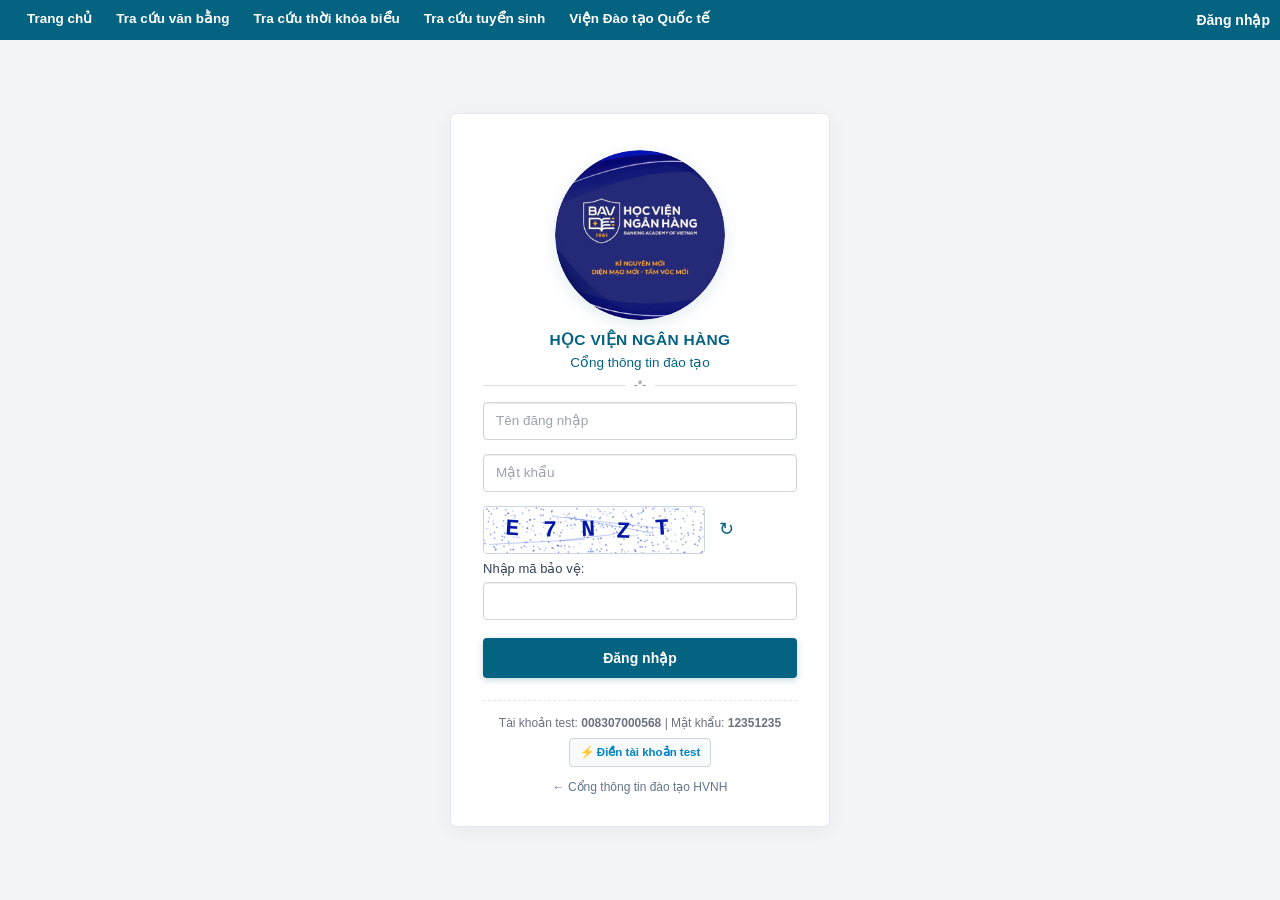
==== login.html @ bb85244b "fix(nav): match navbar in login and portal 100% with homepage and online.hvnh.edu.vn" ====
<!DOCTYPE html>
<html lang="vi">
<head>
    <meta charset="utf-8" />
    <meta name="viewport" content="width=device-width, initial-scale=1.0" />
    <title>Đăng nhập - Cổng thông tin đào tạo - Học viện Ngân hàng</title>
    <link rel="shortcut icon" href="assets/logo/logo.png" type="image/x-icon" />
    
    <!-- Bootstrap CSS -->
    <link rel="stylesheet" href="https://maxcdn.bootstrapcdn.com/bootstrap/3.4.1/css/bootstrap.min.css">
    <link rel="stylesheet" href="assets/css/style.css?v=2.8" />

    <!-- jQuery & Bootstrap JS -->
    <script src="https://ajax.googleapis.com/ajax/libs/jquery/3.6.0/jquery.min.js"></script>
    <script src="https://maxcdn.bootstrapcdn.com/bootstrap/3.4.1/js/bootstrap.min.js"></script>

    <style>
        * {
            box-sizing: border-box;
            margin: 0;
            padding: 0;
            font-family: "Helvetica Neue", Helvetica, Arial, sans-serif;
        }

        body {
            background-color: #f2f4f7;
            min-height: 100vh;
            margin: 0;
            padding: 0;
            display: flex;
            flex-direction: column;
            font-family: "Helvetica Neue", Helvetica, Arial, sans-serif;
        }

        .login-page-body {
            flex: 1;
            display: flex;
            align-items: center;
            justify-content: center;
            padding: 30px 15px;
        }

        input, button, select, textarea {
            font-family: "Helvetica Neue", Helvetica, Arial, sans-serif;
        }

        .login-card {
            background: #ffffff;
            width: 100%;
            max-width: 380px;
            padding: 36px 32px 30px;
            border-radius: 6px;
            border: 1px solid #e2e8f0;
            box-shadow: 0 4px 20px rgba(0, 0, 0, 0.05);
            text-align: center;
            position: relative;
            overflow: hidden;
            animation: cardEntrance 0.45s cubic-bezier(0.16, 1, 0.3, 1);
            transition: transform 0.35s cubic-bezier(0.4, 0, 0.2, 1), opacity 0.35s cubic-bezier(0.4, 0, 0.2, 1);
        }

        .login-card.card-exit {
            transform: translateY(-12px) scale(0.97);
            opacity: 0;
        }

        .login-card.shake {
            animation: cardShake 0.45s cubic-bezier(0.36, 0.07, 0.19, 0.97) both;
        }

        /* Top Progress Bar (NProgress / PSC UI loader) */
        .card-loader {
            position: absolute;
            top: 0;
            left: 0;
            width: 100%;
            height: 3px;
            background: #e5e7eb;
            overflow: hidden;
            opacity: 0;
            transition: opacity 0.2s ease;
        }

        .card-loader.active {
            opacity: 1;
        }

        .card-loader-bar {
            position: absolute;
            top: 0;
            left: 0;
            height: 100%;
            width: 0%;
            background: linear-gradient(90deg, #056382, #077da5, #056382);
            box-shadow: 0 0 10px rgba(5, 99, 130, 0.8);
            transition: width 0.35s cubic-bezier(0.4, 0, 0.2, 1);
        }

        .card-loader.indeterminate .card-loader-bar {
            width: 45%;
            animation: barIndeterminate 1.15s cubic-bezier(0.65, 0.815, 0.735, 0.395) infinite;
        }

        @keyframes barIndeterminate {
            0% { left: -45%; width: 35%; }
            50% { left: 25%; width: 60%; }
            100% { left: 100%; width: 45%; }
        }

        @keyframes cardEntrance {
            from {
                opacity: 0;
                transform: translateY(18px) scale(0.98);
            }
            to {
                opacity: 1;
                transform: translateY(0) scale(1);
            }
        }

        @keyframes cardShake {
            0%, 100% { transform: translateX(0); }
            15%, 45%, 75% { transform: translateX(-8px); }
            30%, 60%, 90% { transform: translateX(8px); }
        }

        .logo-box {
            display: flex;
            justify-content: center;
            margin-bottom: 6px;
            transition: transform 0.3s ease;
        }

        .logo-box:hover {
            transform: scale(1.02);
        }

        /* Large circular logo replicating online.hvnh.edu.vn/Login (170px) */
        .login-logo-img {
            width: 170px;
            height: 170px;
            object-fit: cover;
            border-radius: 50%;
            display: block;
            margin: 0 auto;
            box-shadow: 0 4px 16px rgba(5, 99, 130, 0.12);
        }

        .school-title {
            margin-top: 9px;
            font-size: 15.5px;
            font-weight: bold;
            color: #056382;
            letter-spacing: 0.3px;
        }

        .portal-subtitle {
            margin-top: 2px;
            font-size: 13.5px;
            color: #056382;
            margin-bottom: 12px;
        }

        .login-divider {
            position: relative;
            margin: 0 0 16px 0;
            border-top: 1px solid #dcdfe4;
        }

        .login-divider::after {
            content: "-*-";
            position: absolute;
            top: -9px;
            left: 50%;
            transform: translateX(-50%);
            background: #ffffff;
            padding: 0 8px;
            color: #888888;
            font-size: 12px;
        }

        .form-group {
            margin-bottom: 14px;
            text-align: left;
        }

        .form-control {
            width: 100%;
            height: 38px;
            padding: 8px 12px;
            font-size: 13.5px;
            color: #1f2937;
            background-color: #ffffff;
            border: 1px solid #d1d5db;
            border-radius: 4px;
            transition: border-color 0.2s ease, box-shadow 0.2s ease, background-color 0.2s ease;
            outline: none;
        }

        .form-control::placeholder {
            color: #9ca3af;
            font-size: 13.5px;
        }

        .form-control:focus {
            border-color: #056382;
            box-shadow: 0 0 0 3px rgba(5, 99, 130, 0.15);
        }

        .form-control.input-error {
            border-color: #ef4444;
            box-shadow: 0 0 0 3px rgba(239, 68, 68, 0.15);
            background-color: #fffbfb;
        }

        /* Captcha Box replicating HVNH Login */
        .captcha-wrapper {
            margin-bottom: 14px;
            text-align: left;
        }

        .captcha-canvas-box {
            display: flex;
            align-items: center;
            gap: 10px;
            margin-bottom: 6px;
        }

        #captchaCanvas {
            border: 1px solid #cbd5e1;
            border-radius: 4px;
            background: #ffffff;
            cursor: pointer;
            box-shadow: inset 0 1px 2px rgba(0,0,0,0.05);
            transition: opacity 0.2s ease;
        }

        #captchaCanvas:hover {
            opacity: 0.92;
        }

        .captcha-refresh-btn {
            background: none;
            border: none;
            color: #056382;
            font-size: 18px;
            cursor: pointer;
            padding: 4px;
            display: flex;
            align-items: center;
            justify-content: center;
            transition: transform 0.25s ease, color 0.2s ease;
        }

        .captcha-refresh-btn:hover {
            transform: rotate(180deg);
            color: #03485f;
        }

        .captcha-label {
            font-size: 13px;
            color: #334155;
            margin-bottom: 4px;
            text-align: left;
        }

        /* Submit Button with HVNH Teal Blue */
        .btn-login {
            width: 100%;
            height: 40px;
            background-color: #056382;
            color: #ffffff;
            border: none;
            border-radius: 4px;
            font-size: 14px;
            font-weight: bold;
            cursor: pointer;
            position: relative;
            overflow: hidden;
            display: inline-flex;
            align-items: center;
            justify-content: center;
            gap: 8px;
            margin-top: 4px;
            transition: background-color 0.25s ease, transform 0.12s ease, box-shadow 0.25s ease;
            box-shadow: 0 2px 6px rgba(5, 99, 130, 0.25);
            user-select: none;
        }

        .btn-login:hover:not(:disabled) {
            background-color: #03485f;
            box-shadow: 0 4px 12px rgba(5, 99, 130, 0.35);
        }

        .btn-login:active:not(:disabled) {
            background-color: #022e3d;
            transform: scale(0.985);
        }

        .btn-login:disabled {
            cursor: not-allowed;
            opacity: 0.85;
        }

        /* Button Loading State */
        .btn-login.is-loading {
            background: linear-gradient(90deg, #056382, #077da5, #056382);
            background-size: 200% 100%;
            animation: btnShimmer 1.5s infinite;
            cursor: wait;
            pointer-events: none;
            box-shadow: 0 4px 14px rgba(5, 99, 130, 0.35);
        }

        @keyframes btnShimmer {
            0% { background-position: 100% 0; }
            100% { background-position: -100% 0; }
        }

        /* Button Success State */
        .btn-login.is-success {
            background-color: #16a34a !important;
            box-shadow: 0 4px 14px rgba(22, 163, 74, 0.4) !important;
            pointer-events: none;
            transform: scale(1.01);
        }

        /* Button Error State */
        .btn-login.is-error {
            background-color: #dc2626 !important;
            box-shadow: 0 4px 14px rgba(220, 38, 38, 0.35) !important;
            animation: btnWiggle 0.4s ease-in-out;
        }

        @keyframes btnWiggle {
            0%, 100% { transform: translateX(0); }
            20%, 60% { transform: translateX(-5px); }
            40%, 80% { transform: translateX(5px); }
        }

        /* Circular Spinner Icon */
        .btn-spinner {
            width: 16px;
            height: 16px;
            border: 2px solid rgba(255, 255, 255, 0.35);
            border-radius: 50%;
            border-top-color: #ffffff;
            animation: btnRotate 0.65s linear infinite;
            display: inline-block;
            flex-shrink: 0;
        }

        @keyframes btnRotate {
            to { transform: rotate(360deg); }
        }

        /* Checkmark Icon */
        .btn-checkmark {
            width: 17px;
            height: 17px;
            stroke: #ffffff;
            stroke-width: 3;
            stroke-linecap: round;
            stroke-linejoin: round;
            fill: none;
            display: inline-block;
            flex-shrink: 0;
        }

        .btn-checkmark path {
            stroke-dasharray: 24;
            stroke-dashoffset: 24;
            animation: checkmarkDraw 0.35s ease-out forwards;
        }

        @keyframes checkmarkDraw {
            to { stroke-dashoffset: 0; }
        }

        /* Ripple Effect */
        .ripple-circle {
            position: absolute;
            border-radius: 50%;
            background-color: rgba(255, 255, 255, 0.45);
            transform: scale(0);
            animation: rippleAnim 0.55s linear;
            pointer-events: none;
        }

        @keyframes rippleAnim {
            to {
                transform: scale(4);
                opacity: 0;
            }
        }

        .alert-box {
            margin-bottom: 14px;
            padding: 9px 12px;
            border-radius: 4px;
            font-size: 13px;
            text-align: left;
            display: none;
            animation: alertSlideDown 0.3s cubic-bezier(0.16, 1, 0.3, 1);
        }

        @keyframes alertSlideDown {
            from {
                opacity: 0;
                transform: translateY(-8px);
            }
            to {
                opacity: 1;
                transform: translateY(0);
            }
        }

        .alert-error {
            background-color: #fef2f2;
            color: #b91c1c;
            border: 1px solid #fecaca;
        }

        .alert-success {
            background-color: #f0fdf4;
            color: #15803d;
            border: 1px solid #bbf7d0;
        }

        .test-helper {
            margin-top: 22px;
            padding-top: 14px;
            border-top: 1px dashed #e5e7eb;
            font-size: 12px;
            color: #6b7280;
        }

        .test-btn {
            background: #f8fafc;
            border: 1px solid #cbd5e1;
            padding: 5px 10px;
            border-radius: 4px;
            color: #0284c7;
            font-weight: 600;
            font-size: 11.5px;
            cursor: pointer;
            margin-top: 6px;
            display: inline-block;
            transition: all 0.2s ease;
        }

        .test-btn:hover {
            background: #f0f9ff;
            border-color: #0284c7;
            transform: translateY(-1px);
        }

        .back-home {
            display: inline-block;
            margin-top: 12px;
            color: #64748b;
            font-size: 12px;
            text-decoration: none;
            transition: color 0.15s ease;
        }

        .back-home:hover {
            color: #056382;
            text-decoration: underline;
        }
    </style>
</head>
<body>
    <!-- Top Header & Navbar matching homepage 100% -->
    <header id="header">
        <nav class="navbar navbar-default stylecolor" style="margin-bottom: 0;">
            <div class="navbar-header">
                <button type="button" class="navbar-toggle" data-toggle="collapse" data-target="#menu">
                    <span class="sr-only">Toggle navigation</span>
                    <span class="icon-bar"></span>
                    <span class="icon-bar"></span>
                    <span class="icon-bar"></span>
                </button>
            </div>

            <div class="navbar-collapse collapse" id="menu" style="color: black !important">
                <ul class="nav navbar-nav">
                    <li><a href="index.html#/">Trang chủ</a></li>
                    <li><a href="javascript:void(0)">Tra cứu văn bằng</a></li>
                    <li><a href="javascript:void(0)">Tra cứu thời khóa biểu</a></li>
                    <li><a href="javascript:void(0)">Tra cứu tuyển sinh</a></li>
                    <li><a href="index.html#/home/vien-quoc-te">Viện Đào tạo Quốc tế</a></li>
                </ul>

                <ul class="nav navbar-nav navbar-right">
                    <li class="dropdown stylecolor" style="padding: 10px 10px 0px 0px">
                        <span><a href="login.html" style="color: #ffa500; font-weight: bold; text-decoration: none;">Đăng nhập</a></span>
                        <ul class="dropdown-menu stylecolor">
                            <div class="divider"></div>
                        </ul>
                    </li>
                </ul>
            </div>
        </nav>
    </header>

    <div class="login-page-body">
        <div class="login-card" id="loginCard">
            <!-- Top Animated Running Progress Bar -->
            <div class="card-loader" id="cardLoader">
                <div class="card-loader-bar" id="cardLoaderBar"></div>
            </div>

        <!-- Logo Học viện Ngân hàng (170px như web trường online.hvnh.edu.vn) -->
        <div class="logo-box">
            <img src="assets/logo/logo.png" alt="Học viện Ngân hàng" class="login-logo-img">
        </div>

        <div class="school-title">HỌC VIỆN NGÂN HÀNG</div>
        <div class="portal-subtitle">Cổng thông tin đào tạo</div>
        <div class="login-divider"></div>

        <div id="loginAlert" class="alert-box"></div>

        <form id="frmLogin" onsubmit="handleLoginSubmit(event)">
            <div class="form-group">
                <input type="text" class="form-control" id="txtUsername" placeholder="Tên đăng nhập" required autocomplete="username">
            </div>
            
            <div class="form-group">
                <input type="password" class="form-control" id="txtPassword" placeholder="Mật khẩu" required autocomplete="current-password">
            </div>

            <!-- Mã bảo vệ Captcha chuẩn web trường -->
            <div class="captcha-wrapper">
                <div class="captcha-canvas-box">
                    <canvas id="captchaCanvas" width="220" height="46" onclick="generateCaptcha()" title="Nhấp để đổi mã bảo vệ"></canvas>
                    <button type="button" class="captcha-refresh-btn" onclick="generateCaptcha()" title="Đổi mã bảo vệ">↻</button>
                </div>
                <div class="captcha-label">Nhập mã bảo vệ:</div>
                <input type="text" class="form-control" id="txtCaptcha" placeholder="" autocomplete="off" required>
            </div>

            <button type="submit" class="btn-login" id="btnLogin">
                <span class="btn-text" id="btnText">Đăng nhập</span>
            </button>
        </form>

        <div class="test-helper">
            <div>Tài khoản test: <strong>008307000568</strong> | Mật khẩu: <strong>12351235</strong></div>
            <button type="button" class="test-btn" onclick="fillTestAccount()">
                ⚡ Điền tài khoản test
            </button>
            <br>
            <a href="index.html#/" class="back-home">← Cổng thông tin đào tạo HVNH</a>
        </div>
    </div>
    </div>

    <!-- Application Data -->
    <script src="assets/js/data.js"></script>
    <script>
        let isLoggingIn = false;

        // Ripple Effect on Button Click
        const btnLogin = document.getElementById("btnLogin");
        btnLogin.addEventListener("click", function (e) {
            if (isLoggingIn) return;
            const rect = btnLogin.getBoundingClientRect();
            const ripple = document.createElement("span");
            ripple.className = "ripple-circle";
            const size = Math.max(rect.width, rect.height);
            ripple.style.width = ripple.style.height = size + "px";
            ripple.style.left = (e.clientX - rect.left - size / 2) + "px";
            ripple.style.top = (e.clientY - rect.top - size / 2) + "px";
            btnLogin.appendChild(ripple);
            setTimeout(() => ripple.remove(), 550);
        });

        let currentCaptcha = "";

        function generateCaptcha() {
            const canvas = document.getElementById("captchaCanvas");
            if (!canvas) return;
            const ctx = canvas.getContext("2d");
            const chars = "ABCDEFGHJKLMNPQRSTUVWXYZ23456789";
            currentCaptcha = "";
            for (let i = 0; i < 5; i++) {
                currentCaptcha += chars.charAt(Math.floor(Math.random() * chars.length));
            }

            // White background
            ctx.clearRect(0, 0, canvas.width, canvas.height);
            ctx.fillStyle = "#ffffff";
            ctx.fillRect(0, 0, canvas.width, canvas.height);

            // Blue noisy dots replicating HVNH captcha
            for (let i = 0; i < 350; i++) {
                ctx.fillStyle = Math.random() > 0.4 ? "rgba(0, 20, 180, 0.4)" : "rgba(0, 80, 240, 0.25)";
                ctx.fillRect(Math.random() * canvas.width, Math.random() * canvas.height, 1.5, 1.5);
            }

            // Blue letters
            ctx.font = "bold 23px 'Courier New', monospace, sans-serif";
            ctx.fillStyle = "#0018a8";
            ctx.textBaseline = "middle";
            for (let i = 0; i < currentCaptcha.length; i++) {
                const char = currentCaptcha[i];
                const x = 20 + i * 38 + (Math.random() * 4 - 2);
                const y = canvas.height / 2 + (Math.random() * 4 - 2);
                ctx.save();
                ctx.translate(x, y);
                ctx.rotate((Math.random() - 0.5) * 0.18);
                ctx.fillText(char, 0, 0);
                ctx.restore();
            }

            // Noise lines
            for (let i = 0; i < 4; i++) {
                ctx.strokeStyle = "rgba(0, 50, 200, 0.25)";
                ctx.beginPath();
                ctx.moveTo(Math.random() * canvas.width, Math.random() * canvas.height);
                ctx.lineTo(Math.random() * canvas.width, Math.random() * canvas.height);
                ctx.stroke();
            }
        }

        // Initialize captcha on load
        if (document.readyState === "loading") {
            window.addEventListener("DOMContentLoaded", generateCaptcha);
        } else {
            generateCaptcha();
        }

        function fillTestAccount() {
            if (isLoggingIn) return;
            document.getElementById("txtUsername").value = "008307000568";
            document.getElementById("txtPassword").value = "12351235";
            const captchaInput = document.getElementById("txtCaptcha");
            if (captchaInput) captchaInput.value = currentCaptcha;
            document.getElementById("txtUsername").classList.remove("input-error");
            document.getElementById("txtPassword").classList.remove("input-error");
            if (captchaInput) captchaInput.classList.remove("input-error");
            showAlert("", "");
        }

        function showAlert(msg, type) {
            const alertBox = document.getElementById("loginAlert");
            if (!msg) {
                alertBox.style.display = "none";
                alertBox.innerHTML = "";
                return;
            }
            alertBox.className = "alert-box " + (type === "success" ? "alert-success" : "alert-error");
            alertBox.innerHTML = msg;
            alertBox.style.display = "block";
        }

        function handleLoginSubmit(e) {
            e.preventDefault();
            if (isLoggingIn) return;

            const uInput = document.getElementById("txtUsername");
            const pInput = document.getElementById("txtPassword");
            const cInput = document.getElementById("txtCaptcha");
            const u = uInput.value.trim();
            const p = pInput.value.trim();
            const c = cInput ? cInput.value.trim() : "";
            const btn = document.getElementById("btnLogin");
            const card = document.getElementById("loginCard");
            const loader = document.getElementById("cardLoader");
            const loaderBar = document.getElementById("cardLoaderBar");

            uInput.classList.remove("input-error");
            pInput.classList.remove("input-error");
            if (cInput) cInput.classList.remove("input-error");
            card.classList.remove("shake");
            showAlert("", "");

            if (!u || !p) {
                card.classList.add("shake");
                if (!u) uInput.classList.add("input-error");
                if (!p) pInput.classList.add("input-error");
                showAlert("Vui lòng nhập đầy đủ tên đăng nhập và mật khẩu!", "error");
                setTimeout(() => card.classList.remove("shake"), 500);
                return;
            }

            if (cInput && c.toUpperCase() !== currentCaptcha.toUpperCase()) {
                card.classList.add("shake");
                cInput.classList.add("input-error");
                showAlert("Mã bảo vệ không chính xác!", "error");
                setTimeout(() => card.classList.remove("shake"), 500);
                generateCaptcha();
                return;
            }

            // 1. Start loading animation
            isLoggingIn = true;
            btn.disabled = true;
            btn.classList.add("is-loading");
            btn.innerHTML = `
                <span class="btn-spinner"></span>
                <span>Đang đăng nhập...</span>
            `;

            // Trigger card top loading progress bar
            loader.classList.add("active", "indeterminate");

            // 2. Realistic authentic server authentication delay (700ms)
            setTimeout(() => {
                const student = HVNH_DATA && HVNH_DATA.students ? HVNH_DATA.students[u] : null;

                if (!student || student.password !== p) {
                    // Fail state: Shake card, flash red button, show error
                    isLoggingIn = false;
                    loader.classList.remove("indeterminate", "active");
                    loaderBar.style.width = "0%";

                    btn.classList.remove("is-loading");
                    btn.classList.add("is-error");
                    btn.innerHTML = `
                        <svg width="16" height="16" viewBox="0 0 24 24" fill="none" stroke="#fff" stroke-width="2.5" stroke-linecap="round" stroke-linejoin="round"><circle cx="12" cy="12" r="10"></circle><line x1="15" y1="9" x2="9" y2="15"></line><line x1="9" y1="9" x2="15" y2="15"></line></svg>
                        <span>Sai thông tin!</span>
                    `;

                    pInput.classList.add("input-error");
                    card.classList.add("shake");
                    showAlert("Tên đăng nhập hoặc mật khẩu không chính xác!", "error");

                    // Reset button after 900ms
                    setTimeout(() => {
                        btn.classList.remove("is-error");
                        btn.disabled = false;
                        btn.innerHTML = `<span>Đăng nhập</span>`;
                        card.classList.remove("shake");
                        pInput.focus();
                    }, 900);
                    return;
                }

                // 3. Success state: Progress bar completes, button turns green with checkmark
                loader.classList.remove("indeterminate");
                loaderBar.style.width = "100%";

                btn.classList.remove("is-loading");
                btn.classList.add("is-success");
                btn.innerHTML = `
                    <svg class="btn-checkmark" viewBox="0 0 24 24"><path d="M5 13l4 4L19 7"></path></svg>
                    <span>Đăng nhập thành công!</span>
                `;

                // Save session with try/catch
                try {
                    localStorage.setItem("hvnh_user", JSON.stringify(student));
                } catch (err) {
                    console.warn("localStorage restricted:", err);
                }

                // 4. Smooth card exit transition before redirecting
                setTimeout(() => {
                    card.classList.add("card-exit");
                    setTimeout(() => {
                        window.location.href = "index.html?user=" + encodeURIComponent(u) + "#/portal";
                    }, 350);
                }, 500);
            }, 700);
        }
    </script>
</body>
</html>
---- assets/css/style.css ----
/* ========================================================
   Banking Academy of Vietnam (Học viện Ngân hàng) Stylesheet
   Replicating https://online.hvnh.edu.vn/
   ======================================================== */

:root {
    --hvnh-blue: #056382;
    --hvnh-blue-light: #077da5;
    --hvnh-blue-dark: #03485f;
    --hvnh-accent: #ffa500;
    --hvnh-gold: #fece7a;
    --hvnh-gray-border: #dadada;
    --hvnh-gray-light: #f5f5f5;
    --hvnh-text: #333333;
}

* {
    box-sizing: border-box;
    font-family: "Helvetica Neue", Helvetica, Arial, sans-serif;
}

body {
    background-color: #ffffff;
    color: var(--hvnh-text);
    margin: 0;
    padding: 0;
    font-family: "Helvetica Neue", Helvetica, Arial, sans-serif;
    font-size: 14px;
    line-height: 1.42857143;
    overflow-x: hidden;
}

input, button, select, textarea {
    font-family: "Helvetica Neue", Helvetica, Arial, sans-serif;
}

a {
    color: #337ab7;
    text-decoration: none;
    transition: color 0.15s ease-in-out;
}

a:hover, a:focus {
    color: #23527c;
    text-decoration: underline;
}

/* Container wrapper matching online.hvnh.edu.vn */
.page-wrapper {
    background: #fff;
    min-height: 100vh;
    margin: 0px 1px;
}

/* Header & Banner */
#header {
    width: 100%;
}

#header img {
    width: 100%;
    max-height: 400px;
    display: block;
}

/* Navbar replicating online.hvnh.edu.vn */
.stylecolor {
    background-color: #056382 !important;
}

.navbar {
    border-radius: 0px !important;
    border: 0px !important;
    color: #FFF;
    margin-bottom: 0px !important;
    margin-top: 0px !important;
    min-height: 40px !important;
    background-color: #056382 !important;
}

.navbar-nav li a {
    color: #555;
    margin-bottom: 0px;
    margin-top: 0px;
    font-weight: bold;
}

#header nav {
    background-color: #056382 !important;
}

#header nav a {
    color: #fff !important;
}

#header nav a:hover {
    color: #e4e1e1;
}

#header .navbar {
    min-height: 40px !important;
}

#header .navbar-nav > li > a {
    padding-top: 9px !important;
    padding-bottom: 5px !important;
    padding-left: 12px !important;
    padding-right: 12px !important;
    color: #fff !important;
    font-weight: bold;
    font-size: 13.5px;
    background-color: transparent !important;
    white-space: nowrap !important;
}

#menu ul li a:hover {
    color: #ffa500 !important;
    background-color: transparent !important;
    text-decoration: none !important;
}

#menu ul li a:focus {
    color: #fff !important;
    background-color: transparent !important;
}

.dropdown.stylecolor span a {
    color: #fff !important;
    font-weight: bold;
    text-decoration: none;
    white-space: nowrap !important;
}

.dropdown.stylecolor span a:hover {
    color: #ffa500 !important;
}

.navbar-toggle {
    margin-top: 3px;
    margin-bottom: 3px;
    border-color: rgba(255, 255, 255, 0.5) !important;
}

.navbar-toggle .icon-bar {
    background-color: #fff !important;
}

/* User Account Dropdown on Navbar (Matching online.hvnh.edu.vn) */
.user-nav-item {
    position: relative;
    padding: 0 !important;
}

.user-nav-link {
    color: #ffffff !important;
    font-weight: bold !important;
    font-size: 13.5px !important;
    text-decoration: none !important;
    display: inline-block !important;
    padding: 9px 12px 5px 12px !important;
    cursor: pointer !important;
    background-color: transparent !important;
    line-height: 20px;
    transition: color 0.15s ease;
    white-space: nowrap !important;
}

/* When clicked, focused, active, or dropdown is open: text turns orange */
.user-nav-link:hover,
.user-nav-link:focus,
.user-nav-link:active,
.user-nav-link.active,
.user-nav-link.is-open,
.user-nav-item.open > .user-nav-link,
.user-nav-item.open > .user-nav-link .user-display-name {
    color: #ffa500 !important;
    background-color: transparent !important;
    text-decoration: none !important;
}

/* Authentic dark teal dropdown menu matching user's photo */
.user-nav-dropdown {
    background-color: #056382 !important;
    border-radius: 0px !important;
    border: 1px solid #03485f !important;
    border-top: none !important;
    right: 0 !important;
    left: auto !important;
    min-width: 175px !important;
    padding: 4px 0 !important;
    margin-top: 0px !important;
    box-shadow: 0 4px 12px rgba(0, 0, 0, 0.25) !important;
    z-index: 1050 !important;
}

.user-nav-dropdown > li {
    list-style: none !important;
    margin: 0 !important;
    padding: 0 !important;
}

.user-nav-dropdown > li > a {
    color: #ffffff !important;
    font-weight: bold !important;
    font-size: 13.5px !important;
    padding: 8px 18px !important;
    display: block !important;
    text-decoration: none !important;
    background-color: transparent !important;
    text-align: left !important;
    line-height: 1.4 !important;
    transition: background-color 0.15s ease, color 0.15s ease;
}

.user-nav-dropdown > li > a:hover,
.user-nav-dropdown > li > a:focus {
    background-color: #044b62 !important;
    color: #ffffff !important;
    text-decoration: none !important;
}

.user-nav-dropdown .divider,
.user-nav-dropdown .user-nav-divider {
    height: 1px !important;
    margin: 4px 0 !important;
    overflow: hidden !important;
    background-color: rgba(255, 255, 255, 0.25) !important;
    border-bottom: 1px solid #03485f !important;
}

/* Body Layout & Sidebar Menu */
#body {
    margin-top: 1px;
}

#leftMenu {
    margin-top: 0px;
    margin-bottom: 20px;
    border: 1px solid #dadada;
    border-bottom: 0;
}

#leftMenu .accordion-group {
    margin-bottom: 0;
    border: 0;
    border-radius: 0;
    border-bottom: 1px solid #dadada;
}

#leftMenu .accordion-heading {
    padding: 5px 10px;
    background: #fff;
}

#leftMenu .accordion-heading.menuhome {
    background-color: #056382 !important;
    padding: 10px 10px !important;
    border: none;
}

#leftMenu .accordion-heading.menuhome a {
    color: #fff !important;
    font-weight: bold;
    text-decoration: none;
    font-size: 14px;
}

#leftMenu .accordion-heading a {
    text-decoration: none;
    color: #333;
    font-size: 13px;
    font-weight: normal;
    display: block;
}

#leftMenu .accordion-heading a:hover {
    color: #056382;
}

#leftMenu .accordion-heading a i.glyphicon-chevron-right {
    color: #056382;
    font-size: 10px;
    margin-right: 4px;
}

#leftMenu .accordion-inner {
    padding: 3px 0 5px 0;
    background: #fff;
}

#leftMenu .accordion-inner ul {
    padding-left: 20px;
    margin-bottom: 0;
}

#leftMenu .accordion-inner ul li {
    list-style: none;
    border-left: 1px dotted #555;
    padding: 2px 0 2px 8px;
}

#leftMenu .accordion-inner ul li a {
    color: #333;
    font-size: 12.5px;
    text-decoration: none;
}

#leftMenu .accordion-inner ul li a:hover {
    color: #056382;
    text-decoration: underline;
}

/* Main Content Box & News List */
.divmain {
    border: 1px solid #dfdfdf;
    border-top: 0;
    background: #ffffff;
    margin-bottom: 20px;
    min-height: 520px;
}

.bgtitle {
    border-radius: 0;
    background-color: #056382;
    color: #ffffff;
    font-weight: bold;
    padding: 8px 12px;
    margin-bottom: 0;
    font-size: 14px;
    text-transform: none;
    letter-spacing: normal;
}

#newsListContainer {
    background: #ffffff;
    border: 1px solid #e7e7e7;
    border-top: none;
    padding: 2px 4px;
    margin-bottom: 5px;
}

.news-item-row {
    display: flex;
    justify-content: space-between;
    align-items: baseline;
    padding: 7px 8px;
    border-bottom: 1px dotted #dcdcdc;
}

.news-item-row:last-child {
    border-bottom: none;
}

.news-item-link {
    color: #005580 !important;
    text-decoration: none !important;
    font-size: 13.5px;
    line-height: 1.5;
    flex: 1;
    padding-right: 15px;
}

.news-item-link:hover {
    color: #003350 !important;
    text-decoration: underline !important;
}

.news-item-date {
    color: #888;
    font-size: 12px;
    font-style: italic;
    white-space: nowrap;
}

/* Left Menu Styling Matching online.hvnh.edu.vn */
#leftMenu {
    border: none;
    margin-bottom: 20px;
}

#leftMenu .accordion-group {
    border: none;
    margin-bottom: 0;
    border-radius: 0;
}

#leftMenu .menuhome {
    background-color: #056382 !important;
    padding: 8px 10px !important;
    border-radius: 0 !important;
    color: #fff;
    font-weight: bold;
    font-size: 14px;
}

#leftMenu .accordion-heading:not(.menuhome) {
    background-color: #ffffff;
    border: 1px solid #e7e7e7;
    border-top: none;
    padding: 6px 10px !important;
    transition: background-color 0.15s ease;
}

#leftMenu .accordion-heading:not(.menuhome):hover {
    background-color: #f7f9fa;
}

#leftMenu .accordion-toggle {
    display: block;
    color: #333 !important;
    font-size: 13px;
    text-decoration: none !important;
}

#leftMenu .accordion-toggle:hover {
    color: #056382 !important;
    text-decoration: none !important;
}

#leftMenu .accordion-toggle .glyphicon-chevron-right {
    color: #056382 !important;
    font-size: 10px;
    margin-right: 6px;
}

/* Logged-in User Nav Item */
.user-nav-item > a {
    color: #fff !important;
    font-weight: bold !important;
    font-size: 14px !important;
    padding-top: 9px !important;
    padding-bottom: 5px !important;
    background-color: transparent !important;
}

.user-nav-dropdown {
    background-color: #056382 !important;
    border-radius: 0 !important;
    border: none !important;
    min-width: 170px !important;
    margin-top: 1px !important;
    box-shadow: 0 4px 12px rgba(0,0,0,0.15);
}

.user-nav-dropdown > li > a {
    color: #ffffff !important;
    padding: 8px 16px !important;
    font-size: 13px !important;
    font-weight: 500 !important;
}

.user-nav-dropdown > li > a:hover {
    background-color: #034b63 !important;
    color: #ffa500 !important;
}

.user-nav-divider {
    background-color: rgba(255, 255, 255, 0.2) !important;
    margin: 4px 0 !important;
}

/* Footer replicating online.hvnh.edu.vn */
.footer {
    background: #056382;
    color: white;
    margin-top: 20px;
    border: none;
}

.cus-ttcedu-footer {
    font-size: 13px;
    padding: 1px;
    line-height: 1.4;
    color: #fff;
}

/* Degree Lookup (Tra cứu văn bằng) */
.vanbang-container {
    padding: 15px;
}

.vanbang-form label {
    font-weight: 600;
    color: #444;
    margin-bottom: 4px;
}

.vanbang-form input.form-control {
    border-radius: 3px;
    border: 1px solid #ccc;
    box-shadow: none;
    height: 34px;
}

.vanbang-form input.form-control:focus {
    border-color: var(--hvnh-blue);
    box-shadow: 0 0 5px rgba(5, 99, 130, 0.3);
}

.vanbang-result-table {
    width: 100%;
    margin-top: 20px;
    border-collapse: collapse;
}

.vanbang-result-table th {
    background-color: #609810 !important;
    color: #ffffff !important;
    padding: 8px !important;
    font-size: 13px;
    text-align: center;
    border: 1px solid #4a750c;
}

.vanbang-result-table td {
    padding: 8px !important;
    font-size: 13px;
    border: 1px solid #ddd;
    vertical-align: middle;
}

.vanbang-result-table tr:hover {
    background-color: #f1f8e9;
}

/* Degree Certificate Card / Preview */
.degree-card {
    border: 8px double #c59b27;
    padding: 30px;
    background: #fffef9;
    border-radius: 4px;
    position: relative;
    box-shadow: 0 4px 15px rgba(0,0,0,0.1);
}

.degree-card::after {
    content: "";
    position: absolute;
    top: 50%;
    left: 50%;
    transform: translate(-50%, -50%);
    width: 220px;
    height: 220px;
    background: url('../logo/logo.png') center/contain no-repeat;
    opacity: 0.06;
    pointer-events: none;
}

.degree-header {
    text-align: center;
    margin-bottom: 25px;
}

.degree-header h3 {
    margin: 0 0 5px 0;
    font-size: 16px;
    font-weight: bold;
    color: #8b0000;
    text-transform: uppercase;
}

.degree-header h2 {
    margin: 5px 0 0 0;
    font-size: 22px;
    font-weight: 700;
    color: #056382;
    text-transform: uppercase;
}

.degree-body {
    font-size: 14.5px;
    line-height: 1.8;
}

.degree-field {
    margin-bottom: 8px;
    display: flex;
}

.degree-label {
    width: 180px;
    font-weight: 600;
    color: #555;
}

.degree-value {
    flex: 1;
    font-weight: bold;
    color: #111;
}

/* Timetable Lookup (Tra cứu thời khóa biểu) */
.tkb-btn-bar {
    padding: 10px 15px;
    background: #f8f9fa;
    border-bottom: 1px solid #e9ecef;
    display: flex;
    gap: 8px;
    flex-wrap: wrap;
}

.hlbtn {
    background-color: #3EECAC !important;
    background-image: linear-gradient(19deg, #3EECAC 0%, #EE74E1 100%) !important;
    color: white !important;
    border: none !important;
}

.tkb-filter-bar {
    padding: 15px;
    background: #ffffff;
    display: flex;
    flex-wrap: wrap;
    gap: 15px;
    align-items: center;
    border-bottom: 1px solid #eeeeee;
}

.tkb-filter-group {
    display: flex;
    align-items: center;
    gap: 6px;
    font-size: 13.5px;
    font-weight: 500;
}

.tkb-filter-group select {
    padding: 4px 8px;
    border: 1px solid #ccc;
    border-radius: 3px;
    font-size: 13px;
    height: 32px;
}

/* Main Timetable Table */
.maindivtb {
    width: 100%;
    border-collapse: collapse;
    border: 1px solid #b2dfdb;
    margin-top: 10px;
}

.maindivtb th {
    background-color: var(--hvnh-blue) !important;
    color: #ffffff !important;
    padding: 10px 6px !important;
    text-align: center;
    font-size: 13.5px;
    border: 1px solid #03485f;
}

.maindivtb .thu {
    background-color: #f4fbf7;
    font-weight: bold;
    color: #056382;
    height: 60px;
    text-align: center;
    vertical-align: middle !important;
    width: 80px;
    border: 1px solid #b2dfdb;
}

.maindivtb td {
    border: 1px solid #e0e0e0;
    padding: 8px;
    vertical-align: top;
    width: 30%;
    min-height: 80px;
    background-color: #ffffff;
}

.maindivtb .divcontent {
    border: 1px dashed orange !important;
    background-color: #fffdf8;
    padding: 8px 10px;
    margin-bottom: 6px;
    border-radius: 4px;
    text-align: left;
    font-size: 12.5px;
    line-height: 1.5;
    transition: transform 0.15s, box-shadow 0.15s;
}

.maindivtb .divcontent:hover {
    transform: translateY(-2px);
    box-shadow: 0 3px 8px rgba(0,0,0,0.08);
}

.maindivtb .divcontent b {
    color: #056382;
}

.slot-empty {
    color: #bbb;
    font-style: italic;
    font-size: 12px;
    text-align: center;
    padding: 15px 0;
}

/* Admissions Lookup (Tra cứu tuyển sinh) */
.tuyensinh-container {
    padding: 15px;
}

.tuyensinh-search-box {
    display: flex;
    gap: 8px;
    max-width: 550px;
    margin-bottom: 20px;
}

.tuyensinh-note {
    border: 1px solid #d9edf7;
    background-color: #f4faff;
    border-left: 4px solid var(--hvnh-blue);
    border-radius: 4px;
    padding: 15px;
    margin-top: 25px;
    font-size: 13.5px;
}

/* Login Page Component (matching target_login.html) */
.login-container {
    max-width: 420px;
    margin: 40px auto;
    padding: 0 15px;
}

.loginbox {
    background-color: #ffffff;
    border: 1px solid #e0e0e0;
    box-shadow: 0 4px 20px rgba(0, 0, 0, 0.08);
    padding: 30px;
    border-radius: 4px;
    position: relative;
}

.loginbox-social {
    text-align: center;
    margin-bottom: 20px;
}

.loginbox-social .logo img {
    width: 140px;
    height: auto;
    margin: 0 auto;
}

.loginbox-social .uni-name {
    margin-top: 10px;
    font-weight: bold;
    color: var(--hvnh-blue);
    font-size: 16px;
    letter-spacing: 0.5px;
}

.loginbox-social .social-title {
    color: var(--hvnh-blue);
    font-size: 14px;
    font-weight: 500;
    margin-top: 2px;
}

.loginbox-or {
    position: relative;
    text-align: center;
    margin: 15px 0 20px 0;
}

.loginbox-or .or-line {
    position: absolute;
    top: 50%;
    left: 0;
    right: 0;
    height: 1px;
    background-color: #e5e5e5;
}

.loginbox-or .or {
    position: relative;
    background: #fff;
    padding: 0 10px;
    color: #888;
    font-size: 12px;
    display: inline-block;
}

.loginbox-textbox {
    margin-bottom: 15px;
}

.loginbox-textbox input.form-control {
    height: 38px;
    border-radius: 3px;
    padding: 8px 12px;
    font-size: 14px;
}

.loginbox-forgot {
    margin-bottom: 20px;
}

.captcha-box {
    display: flex;
    align-items: center;
    gap: 10px;
    margin: 8px 0;
}

#captchaCanvas {
    background: #eef2f5;
    border: 1px solid #ccc;
    border-radius: 3px;
}

.btn-refresh-captcha {
    color: var(--hvnh-blue);
    cursor: pointer;
    font-size: 14px;
    border: none;
    background: none;
    padding: 5px;
}

.btn-refresh-captcha:hover {
    color: #03485f;
}

/* ========================================================
   Authentic Student Portal (Matching online.hvnh.edu.vn)
   ======================================================== */
.portal-wrapper {
    display: flex;
    min-height: 720px;
    background-color: #ffffff;
    border: 1px solid #dcd8cf;
    margin-top: 1px;
    margin-bottom: 20px;
}

/* Left TreeView Sidebar */
.portal-sidebar {
    width: 250px;
    min-width: 250px;
    max-width: 250px;
    background-color: #edeae2; /* Exact warm beige-grey from photo */
    border-right: 1px solid #d5d1c7;
    padding-bottom: 30px;
    box-sizing: border-box;
    font-family: "Helvetica Neue", Helvetica, Arial, sans-serif;
}

.portal-sidebar-title {
    background-color: #056382;
    color: #ffffff;
    font-weight: bold;
    font-size: 14px;
    padding: 9px 12px;
    display: flex;
    align-items: center;
    gap: 8px;
    margin-bottom: 4px;
}

.portal-sidebar-group {
    margin-bottom: 2px;
}

/* Group Header like "> Chức năng trực tuyến" */
.portal-sidebar-group-header {
    background-color: #f2efe8;
    color: #222222;
    font-weight: bold;
    font-size: 13.5px;
    padding: 7px 10px;
    border-top: 1px solid #dfdad0;
    border-bottom: 1px solid #dfdad0;
    cursor: pointer;
    display: flex;
    align-items: center;
    gap: 6px;
    user-select: none;
}

.portal-sidebar-group-header .tree-chevron {
    font-size: 10px;
    font-weight: bold;
    color: #222222;
    display: inline-block;
    line-height: 1;
}

/* TreeView Submenu with authentic dotted connecting lines */
.portal-sidebar-nav {
    list-style: none;
    margin: 0;
    padding: 2px 0 4px 10px;
}

.portal-sidebar-nav > li {
    position: relative;
    padding-left: 18px;
    line-height: 27px;
    height: 27px;
    list-style: none;
}

/* Vertical dotted tree line */
.portal-sidebar-nav > li::before {
    content: "";
    position: absolute;
    left: 4px;
    top: 0;
    bottom: 0;
    width: 1px;
    border-left: 1px dotted #8c8c8c;
}

/* For last item in group, cut vertical line at halfway point */
.portal-sidebar-nav > li:last-child::before {
    height: 14px;
    bottom: auto;
}

/* Horizontal dotted tree branch */
.portal-sidebar-nav > li::after {
    content: "";
    position: absolute;
    left: 4px;
    top: 13px;
    width: 12px;
    height: 1px;
    border-bottom: 1px dotted #8c8c8c;
}

.portal-sidebar-nav > li > a {
    color: #333333;
    text-decoration: none;
    font-size: 13px;
    font-family: "Helvetica Neue", Helvetica, Arial, sans-serif;
    display: inline-block;
    vertical-align: middle;
    white-space: nowrap;
    overflow: hidden;
    text-overflow: ellipsis;
    max-width: 200px;
    line-height: 27px;
    transition: color 0.1s ease;
}

.portal-sidebar-nav > li > a:hover {
    color: #056382;
    text-decoration: underline;
}

.portal-sidebar-nav > li > a.active,
.portal-sidebar-nav > li.active > a {
    font-weight: bold;
    color: #056382;
}

/* Right Main Content Panel */
.portal-main-panel {
    flex: 1;
    background-color: #ffffff;
    min-width: 0;
}

.portal-header-bar {
    background-color: #056382;
    color: #ffffff;
    font-weight: bold;
    padding: 9px 15px;
    font-size: 14px;
}

.portal-body-inner {
    padding: 15px 20px;
}

/* Portal Circular Dot Loading Spinner (Matching online.hvnh.edu.vn) */
.portal-loader-wrapper {
    display: flex;
    justify-content: center;
    align-items: flex-start;
    padding-top: 60px;
    padding-bottom: 80px;
    min-height: 400px;
    width: 100%;
    background-color: #ffffff;
    box-sizing: border-box;
}

.portal-dot-spinner-svg {
    width: 46px;
    height: 46px;
    display: block;
}

.portal-dot-spinner-svg .p-dot {
    animation: portalDotFade 0.8s linear infinite;
    transform-origin: center;
}

.portal-dot-spinner-svg .p-dot-1 { animation-delay: 0s; }
.portal-dot-spinner-svg .p-dot-2 { animation-delay: -0.7s; }
.portal-dot-spinner-svg .p-dot-3 { animation-delay: -0.6s; }
.portal-dot-spinner-svg .p-dot-4 { animation-delay: -0.5s; }
.portal-dot-spinner-svg .p-dot-5 { animation-delay: -0.4s; }
.portal-dot-spinner-svg .p-dot-6 { animation-delay: -0.3s; }
.portal-dot-spinner-svg .p-dot-7 { animation-delay: -0.2s; }
.portal-dot-spinner-svg .p-dot-8 { animation-delay: -0.1s; }

@keyframes portalDotFade {
    0% {
        opacity: 1;
    }
    100% {
        opacity: 0.12;
    }
}

/* Table styles inside portal */
.portal-table {
    width: 100%;
    border-collapse: collapse;
    margin-top: 10px;
}

.portal-table th {
    background: var(--hvnh-blue) !important;
    color: #fff !important;
    padding: 8px;
    font-size: 13px;
    text-align: center;
}

.portal-table td {
    padding: 8px;
    border: 1px solid #e2e8f0;
    font-size: 13px;
}

.portal-table tr:nth-child(even) {
    background: #f8fafc;
}

/* Footer (Matching online.hvnh.edu.vn) */
.footer {
    width: 100%;
    background: var(--hvnh-blue);
    color: #ffffff;
    margin-top: 25px;
    padding: 20px 0;
}

.footer .row {
    margin: 0;
}

.footer-logo {
    width: 85px;
    height: auto;
    display: block;
}

.footer-info {
    font-size: 13px;
    line-height: 1.6;
}

.footer-title {
    font-size: 16px;
    font-weight: bold;
    margin-bottom: 6px;
    color: #ffffff;
}

.footer-links a {
    color: #e2e8f0;
    margin-right: 15px;
    font-size: 13px;
}

.footer-links a:hover {
    color: var(--hvnh-accent);
}

/* Modal styling */
.modal-header {
    background-color: var(--hvnh-blue) !important;
    color: #ffffff !important;
    border-radius: 0;
    padding: 12px 15px;
}

.modal-header .close {
    color: #ffffff !important;
    opacity: 0.9;
    font-size: 24px;
}

.modal-title {
    font-weight: bold;
    font-size: 16px;
    margin: 0;
}

.modal-footer {
    border-top: 1px solid #eeeeee;
    padding: 10px 15px;
}

/* Alert Notification Banner / Toast */
.hvnh-alert {
    position: fixed;
    top: 20px;
    right: 20px;
    z-index: 9999;
    min-width: 280px;
    max-width: 400px;
    box-shadow: 0 4px 12px rgba(0,0,0,0.15);
    border-radius: 4px;
    animation: slideInRight 0.3s ease-out;
}

@keyframes slideInRight {
    from {
        transform: translateX(100%);
        opacity: 0;
    }
    to {
        transform: translateX(0);
        opacity: 1;
    }
}

/* Responsive adjustments */
@media (max-width: 768px) {
    .navbar-hvnh .navbar-nav > li > a {
        padding: 10px 15px;
    }
    .degree-field {
        flex-direction: column;
    }
    .degree-label {
        width: 100%;
        margin-bottom: 2px;
    }
    .maindivtb .thu {
        width: 60px;
        font-size: 12px;
    }
    .maindivtb td {
        padding: 4px;
        font-size: 11px;
    }
    .maindivtb .divcontent {
        padding: 5px;
        font-size: 11px;
    }
    .footer {
        text-align: center;
    }
    .footer-logo {
        margin: 0 auto 15px auto;
    }
}

/* ==========================================================================
   AUTHENTIC STUDENT PORTAL STYLES (online.hvnh.edu.vn / Home / Info etc.)
   ========================================================================== */
.portal-wrapper {
    display: flex;
    gap: 15px;
    margin-top: 5px;
    align-items: flex-start;
}

@media (max-width: 991px) {
    .portal-wrapper {
        flex-direction: column;
    }
}

/* Left Sidebar - Chức năng */
.portal-sidebar {
    width: 250px;
    flex-shrink: 0;
    background: #ffffff;
    border: 1px solid #c4d7e0;
    box-shadow: 0 1px 3px rgba(0,0,0,0.05);
}

@media (max-width: 991px) {
    .portal-sidebar {
        width: 100%;
    }
}

.portal-sidebar-title {
    background-color: #004b63;
    color: #ffffff;
    font-size: 13.5px;
    font-weight: bold;
    padding: 8px 12px;
    display: flex;
    align-items: center;
    gap: 8px;
    letter-spacing: 0.3px;
}

.portal-sidebar-group {
    border-bottom: 1px solid #e1ebf0;
}

.portal-sidebar-group-header {
    background-color: #f2f7fa;
    color: #1e3a47;
    font-weight: 700;
    font-size: 13px;
    padding: 8px 12px;
    cursor: default;
    border-bottom: 1px solid #e5eef3;
    display: flex;
    align-items: center;
    gap: 5px;
}

.portal-sidebar-nav {
    list-style: none;
    padding: 0;
    margin: 0;
}

.portal-sidebar-nav li {
    border-bottom: 1px solid #f0f4f7;
}

.portal-sidebar-nav li:last-child {
    border-bottom: none;
}

.portal-sidebar-nav a {
    display: block;
    padding: 7px 12px 7px 22px;
    color: #333333;
    font-size: 13px;
    text-decoration: none;
    position: relative;
    transition: all 0.15s ease-in-out;
}

.portal-sidebar-nav a::before {
    content: "—";
    position: absolute;
    left: 10px;
    color: #8fa7b3;
    font-size: 11px;
}

.portal-sidebar-nav a:hover {
    background-color: #eaf2f6;
    color: #004b63;
    font-weight: 500;
}

.portal-sidebar-nav a.active {
    background-color: #e0ecf3;
    color: #000000;
    font-weight: bold;
    border: 1px solid #777777;
    outline: 1px dotted #222222;
}

.portal-sidebar-nav a.active::before {
    color: #004b63;
    font-weight: bold;
}

/* Right Content Area */
.portal-main-panel {
    flex: 1;
    min-width: 0;
    background: #ffffff;
    border: 1px solid #c4d7e0;
    box-shadow: 0 1px 3px rgba(0,0,0,0.05);
}

.portal-header-bar {
    background-color: #004b63;
    color: #ffffff;
    padding: 8px 14px;
    font-size: 14px;
    font-weight: bold;
    display: flex;
    justify-content: space-between;
    align-items: center;
}

.portal-body-inner {
    padding: 15px;
    background-color: #ffffff;
}

/* Authentic Table with Yellow-Orange Header */
.portal-table-hvnh {
    width: 100%;
    border-collapse: collapse;
    margin-bottom: 15px;
    font-size: 13px;
    background-color: #fff;
    border: 1px solid #d5d5d5;
}

.portal-table-hvnh th {
    background-color: #f5be7e;
    color: #222222;
    font-weight: 600;
    padding: 7px 8px;
    text-align: center;
    border: 1px solid #e2b478;
    font-size: 12.5px;
}

.portal-table-hvnh td {
    padding: 7px 8px;
    border: 1px solid #d5d5d5;
    color: #333333;
    vertical-align: middle;
}

.portal-table-hvnh tr:hover td {
    background-color: #fbfbfb;
}

.portal-filter-row {
    display: flex;
    align-items: center;
    flex-wrap: wrap;
    gap: 25px;
    margin-bottom: 12px;
    padding: 4px 0;
    font-size: 13px;
    color: #222;
}

.portal-filter-item {
    display: flex;
    align-items: center;
    gap: 8px;
}

.portal-filter-item label {
    margin-bottom: 0;
    font-weight: normal;
    white-space: nowrap;
    color: #222;
}

.portal-filter-item select,
.portal-filter-select {
    height: 28px;
    padding: 2px 8px;
    font-size: 13px;
    border: 1px solid #ccc;
    border-radius: 3px;
    background-color: #fff;
    color: #333;
    outline: none;
}

.portal-filter-item select:focus,
.portal-filter-select:focus {
    border-color: #056382;
}

.portal-btn-action-light {
    height: 28px;
    line-height: 1.4;
    padding: 3px 14px;
    font-size: 13px;
    background-color: #fafafa;
    border: 1px solid #ccc;
    border-radius: 3px;
    color: #333;
    cursor: pointer;
    box-shadow: 0 1px 1px rgba(0, 0, 0, 0.04);
}

.portal-btn-action-light:hover {
    background-color: #f0f0f0;
    border-color: #bbb;
}

.portal-step-block {
    margin-top: 15px;
    margin-bottom: 15px;
    font-size: 13px;
}

.portal-step-title {
    color: #c0392b;
    font-weight: bold;
    margin-bottom: 8px;
    font-size: 13px;
}

.portal-step-item {
    border-top: 1px solid #ebebeb;
    padding: 8px 0;
    color: #222;
}

.portal-step-item:last-child {
    border-bottom: 1px solid #ebebeb;
}

.portal-table-hvnh .semester-row {
    background-color: #e6eef3 !important;
    color: #004b63;
    font-weight: bold;
    padding: 8px 10px;
    border-top: 2px solid #b2cad6;
    border-bottom: 1px solid #b2cad6;
}

.portal-table-hvnh .semester-summary-row {
    background-color: #fdfaf3;
    font-size: 12.5px;
    line-height: 1.6;
}

.portal-table-hvnh .total-debt-row {
    background-color: #fce8a6;
    color: #843b00;
    font-weight: bold;
    font-size: 13.5px;
    padding: 8px 12px;
}

/* Student Info Profile 3-Column Grid */
.student-info-grid {
    display: flex;
    gap: 20px;
    margin-bottom: 20px;
    border-bottom: 1px solid #e1e8ed;
    padding-bottom: 20px;
}

@media (max-width: 991px) {
    .student-info-grid {
        flex-direction: column;
    }
}

.student-col {
    flex: 1;
    font-size: 13px;
    line-height: 1.8;
}

.student-col-avatar {
    width: 140px;
    flex-shrink: 0;
    text-align: center;
    margin-right: 10px;
}

.student-avatar-img {
    width: 110px;
    height: 110px;
    border-radius: 50%;
    border: 2px solid #c4d7e0;
    object-fit: cover;
    background-color: #f0f4f7;
    padding: 2px;
    display: block;
    margin: 0 auto 12px auto;
}

.student-info-table {
    width: 100%;
    border-collapse: collapse;
}

.student-info-table td {
    padding: 3px 6px;
    vertical-align: top;
    font-size: 13px;
}

.student-info-table .label-td {
    color: #555555;
    font-weight: 500;
    white-space: nowrap;
    width: 130px;
}

.student-info-table .val-td {
    color: #111111;
    font-weight: 600;
}

.section-sub-title {
    font-size: 13.5px;
    font-weight: bold;
    color: #004b63;
    border-bottom: 1px solid #d0dfe6;
    padding-bottom: 5px;
    margin: 15px 0 10px 0;
}

.portal-action-btn-group {
    display: flex;
    gap: 8px;
    margin-top: 10px;
}

.portal-action-btn {
    display: inline-block;
    padding: 4px 10px;
    background-color: #004b63;
    color: #ffffff;
    font-size: 12px;
    border-radius: 3px;
    text-decoration: none;
    border: 1px solid #003647;
    cursor: pointer;
    font-weight: 500;
}

.portal-action-btn:hover {
    background-color: #003647;
    color: #ffffff;
}

.portal-action-btn.btn-orange {
    background-color: #e09d37;
    border-color: #c98e27;
    color: #000;
}

.portal-action-btn.btn-orange:hover {
    background-color: #c98e27;
    color: #000;
}

.portal-action-btn.btn-green {
    background-color: #3b873e;
    border-color: #2d6b30;
    color: #fff;
}

.portal-action-btn.btn-green:hover {
    background-color: #2d6b30;
    color: #fff;
}

/* User top badge in header */
.user-top-badge {
    color: #ffffff;
    font-size: 13.5px;
    font-weight: 600;
    display: flex;
    align-items: center;
    gap: 10px;
}

.user-top-badge .logout-link {
    color: #ffd54f;
    text-decoration: none;
    cursor: pointer;
    font-weight: normal;
    font-size: 12.5px;
    padding: 2px 6px;
    border: 1px solid rgba(255, 213, 79, 0.4);
    border-radius: 3px;
}

.user-top-badge .logout-link:hover {
    background: rgba(255, 213, 79, 0.2);
    color: #fff;
}

/* ========================================================
   Login Card & Interactive Button Animations
   ======================================================== */
.login-card {
    position: relative;
    overflow: hidden;
    animation: cardEntrance 0.45s cubic-bezier(0.16, 1, 0.3, 1);
    transition: transform 0.35s cubic-bezier(0.4, 0, 0.2, 1), opacity 0.35s cubic-bezier(0.4, 0, 0.2, 1);
}

.login-card.card-exit {
    transform: translateY(-12px) scale(0.97);
    opacity: 0;
}

.login-card.shake {
    animation: cardShake 0.45s cubic-bezier(0.36, 0.07, 0.19, 0.97) both;
}

.card-loader {
    position: absolute;
    top: 0;
    left: 0;
    width: 100%;
    height: 3px;
    background: #e5e7eb;
    overflow: hidden;
    opacity: 0;
    transition: opacity 0.2s ease;
}

.card-loader.active {
    opacity: 1;
}

.card-loader-bar {
    position: absolute;
    top: 0;
    left: 0;
    height: 100%;
    width: 0%;
    background: linear-gradient(90deg, #1877f2, #38bdf8, #1877f2);
    box-shadow: 0 0 10px rgba(24, 119, 242, 0.8);
    transition: width 0.35s cubic-bezier(0.4, 0, 0.2, 1);
}

.card-loader.indeterminate .card-loader-bar {
    width: 45%;
    animation: barIndeterminate 1.15s cubic-bezier(0.65, 0.815, 0.735, 0.395) infinite;
}

@keyframes barIndeterminate {
    0% { left: -45%; width: 35%; }
    50% { left: 25%; width: 60%; }
    100% { left: 100%; width: 45%; }
}

@keyframes cardEntrance {
    from {
        opacity: 0;
        transform: translateY(18px) scale(0.98);
    }
    to {
        opacity: 1;
        transform: translateY(0) scale(1);
    }
}

@keyframes cardShake {
    0%, 100% { transform: translateX(0); }
    15%, 45%, 75% { transform: translateX(-8px); }
    30%, 60%, 90% { transform: translateX(8px); }
}

.btn-login {
    width: 100%;
    height: 40px;
    background-color: #1877f2;
    color: #ffffff;
    border: none;
    border-radius: 4px;
    font-size: 14px;
    font-weight: 500;
    cursor: pointer;
    position: relative;
    overflow: hidden;
    display: inline-flex;
    align-items: center;
    justify-content: center;
    gap: 8px;
    margin-top: 6px;
    transition: background-color 0.25s ease, transform 0.12s ease, box-shadow 0.25s ease;
    box-shadow: 0 2px 6px rgba(24, 119, 242, 0.25);
    user-select: none;
}

.btn-login:hover:not(:disabled) {
    background-color: #166fe5;
    box-shadow: 0 4px 12px rgba(24, 119, 242, 0.35);
}

.btn-login:active:not(:disabled) {
    background-color: #0e5aab;
    transform: scale(0.985);
}

.btn-login:disabled {
    cursor: not-allowed;
}

.btn-login.is-loading {
    background: linear-gradient(90deg, #1877f2, #3b82f6, #1877f2);
    background-size: 200% 100%;
    animation: btnShimmer 1.5s infinite;
    cursor: wait;
    pointer-events: none;
    box-shadow: 0 4px 14px rgba(24, 119, 242, 0.35);
}

@keyframes btnShimmer {
    0% { background-position: 100% 0; }
    100% { background-position: -100% 0; }
}

.btn-login.is-success {
    background-color: #16a34a !important;
    box-shadow: 0 4px 14px rgba(22, 163, 74, 0.4) !important;
    pointer-events: none;
    transform: scale(1.01);
}

.btn-login.is-error {
    background-color: #dc2626 !important;
    box-shadow: 0 4px 14px rgba(220, 38, 38, 0.35) !important;
    animation: btnWiggle 0.4s ease-in-out;
}

@keyframes btnWiggle {
    0%, 100% { transform: translateX(0); }
    20%, 60% { transform: translateX(-5px); }
    40%, 80% { transform: translateX(5px); }
}

.btn-spinner {
    width: 16px;
    height: 16px;
    border: 2px solid rgba(255, 255, 255, 0.35);
    border-radius: 50%;
    border-top-color: #ffffff;
    animation: btnRotate 0.65s linear infinite;
    display: inline-block;
    flex-shrink: 0;
}

@keyframes btnRotate {
    to { transform: rotate(360deg); }
}

.btn-checkmark {
    width: 17px;
    height: 17px;
    stroke: #ffffff;
    stroke-width: 3;
    stroke-linecap: round;
    stroke-linejoin: round;
    fill: none;
    display: inline-block;
    flex-shrink: 0;
}

.btn-checkmark path {
    stroke-dasharray: 24;
    stroke-dashoffset: 24;
    animation: checkmarkDraw 0.35s ease-out forwards;
}

@keyframes checkmarkDraw {
    to { stroke-dashoffset: 0; }
}

.ripple-circle {
    position: absolute;
    border-radius: 50%;
    background-color: rgba(255, 255, 255, 0.45);
    transform: scale(0);
    animation: rippleAnim 0.55s linear;
    pointer-events: none;
}

@keyframes rippleAnim {
    to {
        transform: scale(4);
        opacity: 0;
    }
}

/* ========================================================
   CỔNG DỊCH VỤ CÔNG TRỰC TUYẾN - HỌC VIỆN NGÂN HÀNG
   (dichvucong.hvnh.edu.vn - Replicating Photo 2)
   ======================================================== */
.dvc-page-wrapper {
    background-color: #f1f5f9;
    min-height: 100vh;
    color: #1e293b;
    font-family: "Helvetica Neue", Helvetica, Arial, sans-serif;
}

/* Simulated Browser Address Ribbon */
.dvc-browser-bar {
    background: #e2e8f0;
    border-bottom: 1px solid #cbd5e1;
    padding: 6px 16px;
    display: flex;
    align-items: center;
    justify-content: space-between;
    font-size: 12px;
    color: #475569;
}

.dvc-browser-url {
    background: #ffffff;
    border: 1px solid #cbd5e1;
    border-radius: 16px;
    padding: 4px 14px;
    display: flex;
    align-items: center;
    gap: 8px;
    color: #334155;
    font-family: monospace;
    font-size: 12px;
    max-width: 680px;
    flex: 1;
    margin: 0 15px;
    overflow: hidden;
    text-overflow: ellipsis;
    white-space: nowrap;
}

.dvc-back-btn {
    background: #004b63;
    color: #ffffff !important;
    border: none;
    border-radius: 4px;
    padding: 4px 12px;
    font-size: 12px;
    cursor: pointer;
    text-decoration: none;
    display: inline-flex;
    align-items: center;
    gap: 5px;
    transition: background 0.15s ease;
}

.dvc-back-btn:hover {
    background: #003647;
    color: #ffffff !important;
}

/* Top Navigation Header */
.dvc-header {
    background: #ffffff;
    border-bottom: 1px solid #e2e8f0;
    height: 60px;
    display: flex;
    align-items: center;
    justify-content: space-between;
    padding-right: 24px;
}

.dvc-logo-box {
    background: #163b65;
    height: 60px;
    padding: 0 20px;
    display: flex;
    align-items: center;
    gap: 12px;
    color: #ffffff;
}

.dvc-logo-box .title-top {
    font-size: 13px;
    font-weight: 700;
    letter-spacing: 0.4px;
    text-transform: uppercase;
    line-height: 1.25;
}

.dvc-logo-box .title-sub {
    font-size: 11.5px;
    font-weight: 600;
    color: #ffd54f;
    letter-spacing: 0.5px;
    text-transform: uppercase;
}

.dvc-nav-menu {
    display: flex;
    align-items: center;
    gap: 22px;
    list-style: none;
    margin: 0;
    padding: 0;
}

.dvc-nav-item {
    font-size: 13px;
    font-weight: 500;
    color: #334155;
    text-decoration: none;
    display: inline-flex;
    align-items: center;
    gap: 6px;
    cursor: pointer;
    transition: color 0.15s ease;
}

.dvc-nav-item:hover {
    color: #1d4ed8;
}

.dvc-top-right {
    display: flex;
    align-items: center;
    gap: 14px;
}

.dvc-lang-flag {
    width: 24px;
    height: 24px;
    border-radius: 50%;
    overflow: hidden;
    display: inline-flex;
    align-items: center;
    justify-content: center;
    border: 1px solid #e2e8f0;
}

.dvc-btn-login {
    background: #163b65;
    color: #ffffff !important;
    border: none;
    padding: 6px 14px;
    border-radius: 4px;
    font-size: 13px;
    font-weight: 500;
    display: inline-flex;
    align-items: center;
    gap: 6px;
    cursor: pointer;
}

.dvc-btn-login:hover {
    background: #0f2d4e;
}

/* Breadcrumb Sub-Header Banner */
.dvc-breadcrumb-bar {
    background: #163b65;
    padding: 9px 24px;
    color: #ffffff;
    font-size: 13.5px;
    font-weight: 700;
    letter-spacing: 0.5px;
    text-transform: uppercase;
}

/* 2-Column Body Layout */
.dvc-content-grid {
    display: flex;
    gap: 20px;
    max-width: 1460px;
    margin: 18px auto;
    padding: 0 20px;
    align-items: flex-start;
}

/* Left Sidebar: Lĩnh Vực */
.dvc-sidebar {
    width: 290px;
    background: #ffffff;
    border: 1px solid #e2e8f0;
    border-radius: 6px;
    padding: 16px 12px;
    box-shadow: 0 1px 3px rgba(0, 0, 0, 0.04);
}

.dvc-sidebar-title {
    font-size: 12px;
    font-weight: 700;
    color: #64748b;
    text-transform: uppercase;
    letter-spacing: 0.6px;
    margin-bottom: 12px;
    display: flex;
    align-items: center;
    gap: 6px;
}

.dvc-search-input {
    width: 100%;
    height: 35px;
    padding: 6px 12px;
    border: 1px solid #cbd5e1;
    border-radius: 4px;
    font-size: 13px;
    color: #334155;
    margin-bottom: 12px;
    outline: none;
    transition: border-color 0.15s ease, box-shadow 0.15s ease;
}

.dvc-search-input:focus {
    border-color: #2563eb;
    box-shadow: 0 0 0 2px rgba(37, 99, 235, 0.12);
}

.dvc-category-list {
    list-style: none;
    margin: 0;
    padding: 0;
}

.dvc-cat-item {
    display: block;
    padding: 8px 12px;
    font-size: 13px;
    color: #334155;
    border-radius: 4px;
    margin-bottom: 2px;
    cursor: pointer;
    text-decoration: none;
    transition: all 0.15s ease;
}

.dvc-cat-item:hover {
    background-color: #f1f5f9;
    color: #0f172a;
}

/* Active Category - Solid Orange matching Photo 2 */
.dvc-cat-item.active {
    background-color: #e68a00 !important;
    color: #ffffff !important;
    font-weight: 600;
}

/* Right Main Content Panel */
.dvc-main-panel {
    flex: 1;
    background: #ffffff;
    border: 1px solid #e2e8f0;
    border-radius: 6px;
    padding: 20px 24px;
    box-shadow: 0 1px 3px rgba(0, 0, 0, 0.04);
}

/* Filter Controls Row */
.dvc-filter-row {
    display: flex;
    justify-content: space-between;
    align-items: center;
    gap: 16px;
    margin-bottom: 18px;
    flex-wrap: wrap;
}

.dvc-filter-group {
    display: flex;
    align-items: center;
    gap: 10px;
    font-size: 13px;
    font-weight: 500;
    color: #475569;
}

.dvc-pill-container {
    display: inline-flex;
    background: #f1f5f9;
    padding: 3px;
    border-radius: 6px;
    gap: 2px;
}

.dvc-pill-btn {
    border: none;
    background: transparent;
    padding: 5px 14px;
    border-radius: 4px;
    font-size: 12.5px;
    color: #475569;
    cursor: pointer;
    transition: all 0.15s ease;
}

.dvc-pill-btn.active {
    background: #163b65;
    color: #ffffff;
    font-weight: 600;
}

.dvc-search-box {
    display: flex;
    align-items: center;
    gap: 8px;
}

.dvc-procedure-input {
    height: 35px;
    width: 290px;
    padding: 6px 12px;
    border: 1px solid #cbd5e1;
    border-radius: 4px;
    font-size: 13px;
    color: #334155;
    outline: none;
}

.dvc-procedure-input:focus {
    border-color: #2563eb;
    box-shadow: 0 0 0 2px rgba(37, 99, 235, 0.12);
}

/* Orange Search Button */
.dvc-btn-search {
    height: 35px;
    padding: 0 16px;
    background-color: #eab308;
    color: #1e293b;
    border: none;
    border-radius: 4px;
    font-size: 13px;
    font-weight: 600;
    cursor: pointer;
    display: inline-flex;
    align-items: center;
    gap: 6px;
    transition: background 0.15s ease;
}

.dvc-btn-search:hover {
    background-color: #ca8a04;
}

/* Procedures Table matching Photo 2 */
.dvc-table {
    width: 100%;
    border-collapse: collapse;
    border: 1px solid #e2e8f0;
    margin-bottom: 16px;
}

.dvc-table thead th {
    background-color: #163b65;
    color: #ffffff;
    font-size: 13px;
    font-weight: 600;
    padding: 11px 14px;
    border: 1px solid #163b65;
    text-align: left;
}

.dvc-table tbody tr {
    transition: background-color 0.12s ease;
}

.dvc-table tbody tr:nth-child(even) {
    background-color: #fafbfc;
}

.dvc-table tbody tr:hover {
    background-color: #f1f5f9;
}

.dvc-table tbody td {
    padding: 12px 14px;
    font-size: 13px;
    color: #1e293b;
    border: 1px solid #e2e8f0;
    vertical-align: middle;
}

/* Badges & Action Buttons */
.badge-online {
    background-color: #2563eb;
    color: #ffffff;
    font-size: 11.5px;
    font-weight: 500;
    padding: 3px 12px;
    border-radius: 12px;
    display: inline-block;
    white-space: nowrap;
}

.btn-nop-hoso {
    background: #f8fafc;
    border: 1px solid #cbd5e1;
    color: #475569;
    font-size: 12px;
    font-weight: 600;
    padding: 5px 12px;
    border-radius: 4px;
    cursor: pointer;
    display: inline-flex;
    align-items: center;
    gap: 6px;
    transition: all 0.15s ease;
    white-space: nowrap;
}

.btn-nop-hoso:hover {
    background: #163b65;
    color: #ffffff;
    border-color: #163b65;
}

/* Pagination Bar */
.dvc-pagination-bar {
    display: flex;
    justify-content: space-between;
    align-items: center;
    font-size: 12.5px;
    color: #64748b;
    padding-top: 10px;
    border-top: 1px solid #f1f5f9;
}

.dvc-page-controls {
    display: flex;
    align-items: center;
    gap: 6px;
}

.dvc-page-btn {
    border: 1px solid #cbd5e1;
    background: #ffffff;
    color: #475569;
    padding: 3px 8px;
    font-size: 12px;
    border-radius: 3px;
    cursor: pointer;
}

.dvc-page-btn.active {
    background: #163b65;
    color: #ffffff;
    border-color: #163b65;
    font-weight: 600;
}
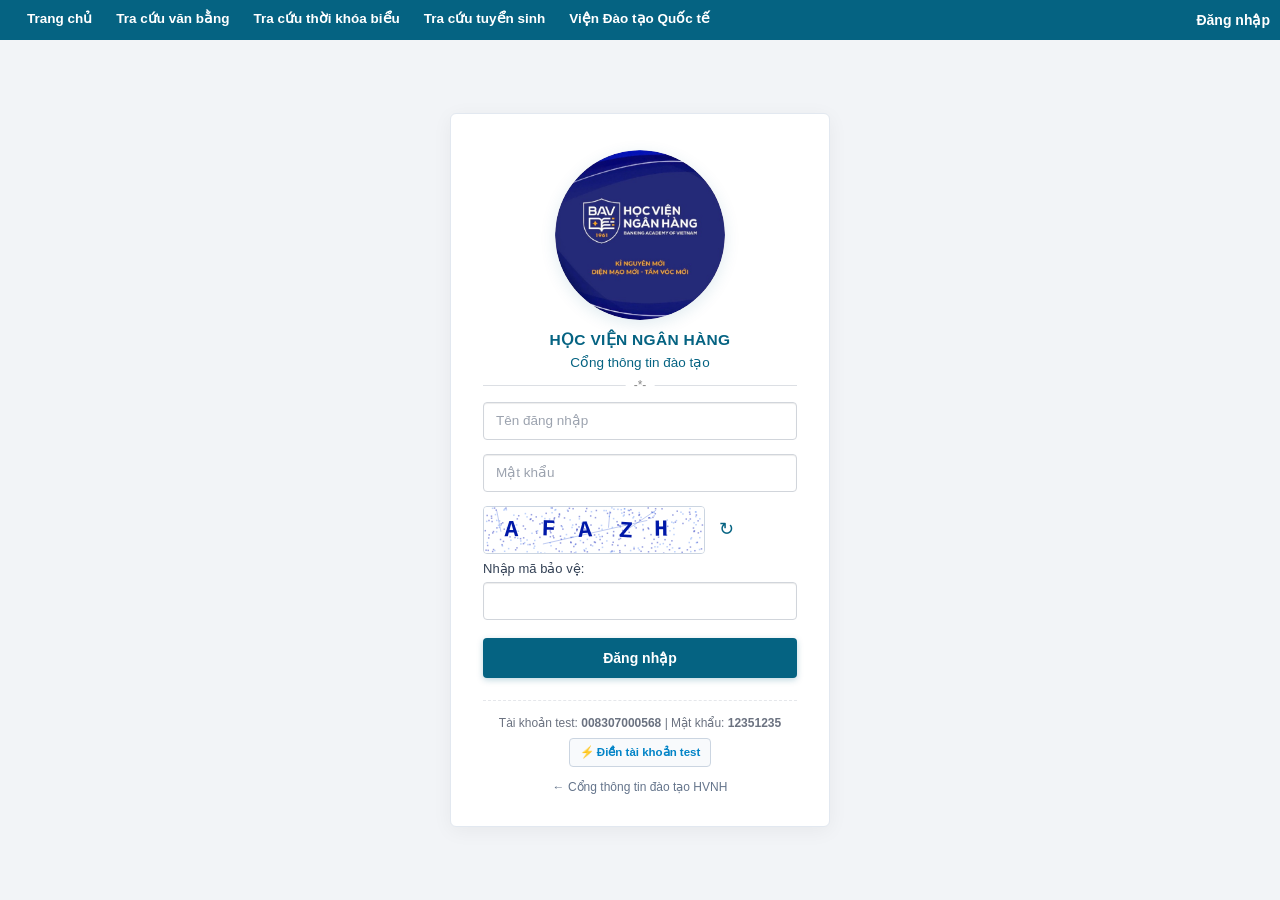
==== commit c42dfe4d: "fix(portal): remove focus outline and dotted border box from sidebar items completely" ====
--- a/login.html
+++ b/login.html
@@ -8,7 +8,7 @@
     
     <!-- Bootstrap CSS -->
     <link rel="stylesheet" href="https://maxcdn.bootstrapcdn.com/bootstrap/3.4.1/css/bootstrap.min.css">
-    <link rel="stylesheet" href="assets/css/style.css?v=2.8" />
+    <link rel="stylesheet" href="assets/css/style.css?v=2.9" />
 
     <!-- jQuery & Bootstrap JS -->
     <script src="https://ajax.googleapis.com/ajax/libs/jquery/3.6.0/jquery.min.js"></script>
--- a/assets/css/style.css
+++ b/assets/css/style.css
@@ -958,6 +958,9 @@
 .portal-sidebar-nav > li.active > a {
     font-weight: bold;
     color: #056382;
+    outline: none !important;
+    border: none !important;
+    box-shadow: none !important;
 }
 
 /* Right Main Content Panel */
@@ -1247,9 +1250,13 @@
     padding: 7px 12px 7px 22px;
     color: #333333;
     font-size: 13px;
-    text-decoration: none;
+    text-decoration: none !important;
     position: relative;
     transition: all 0.15s ease-in-out;
+    outline: none !important;
+    border: none !important;
+    box-shadow: none !important;
+    -webkit-tap-highlight-color: transparent;
 }
 
 .portal-sidebar-nav a::before {
@@ -1264,14 +1271,22 @@
     background-color: #eaf2f6;
     color: #004b63;
     font-weight: 500;
-}
-
-.portal-sidebar-nav a.active {
+    text-decoration: none !important;
+    outline: none !important;
+    border: none !important;
+    box-shadow: none !important;
+}
+
+.portal-sidebar-nav a.active,
+.portal-sidebar-nav a:focus,
+.portal-sidebar-nav a:active {
     background-color: #e0ecf3;
-    color: #000000;
-    font-weight: bold;
-    border: 1px solid #777777;
-    outline: 1px dotted #222222;
+    color: #004b63;
+    font-weight: bold;
+    outline: none !important;
+    border: none !important;
+    box-shadow: none !important;
+    text-decoration: none !important;
 }
 
 .portal-sidebar-nav a.active::before {
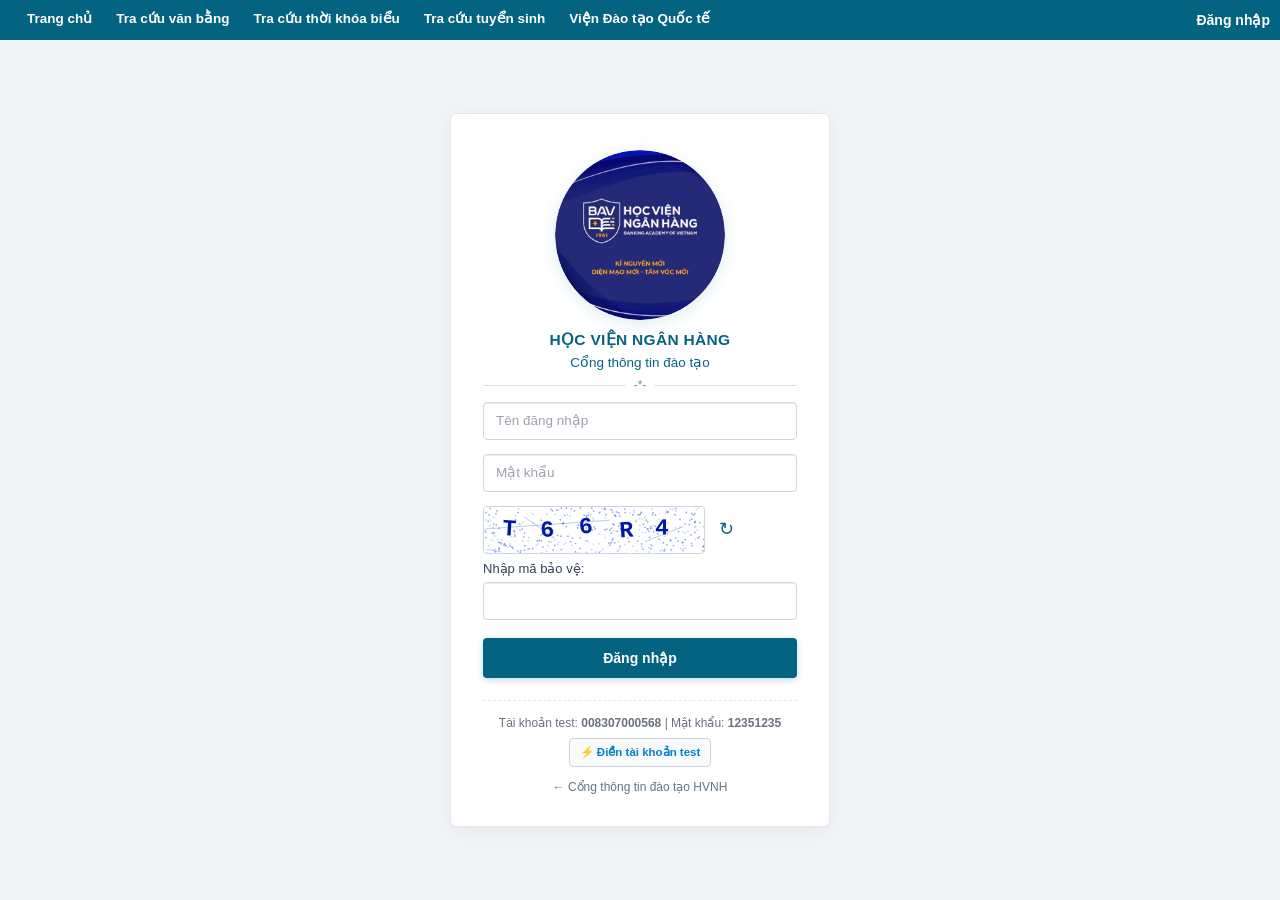
==== commit 6d9e6028: "fix(sidebar): remove blue highlight box from sidebar items, make background completely transparent" ====
--- a/login.html
+++ b/login.html
@@ -8,7 +8,7 @@
     
     <!-- Bootstrap CSS -->
     <link rel="stylesheet" href="https://maxcdn.bootstrapcdn.com/bootstrap/3.4.1/css/bootstrap.min.css">
-    <link rel="stylesheet" href="assets/css/style.css?v=2.9" />
+    <link rel="stylesheet" href="assets/css/style.css?v=3.0" />
 
     <!-- jQuery & Bootstrap JS -->
     <script src="https://ajax.googleapis.com/ajax/libs/jquery/3.6.0/jquery.min.js"></script>
@@ -494,7 +494,7 @@
 
                 <ul class="nav navbar-nav navbar-right">
                     <li class="dropdown stylecolor" style="padding: 10px 10px 0px 0px">
-                        <span><a href="login.html" style="color: #ffa500; font-weight: bold; text-decoration: none;">Đăng nhập</a></span>
+                        <span><a href="login.html">Đăng nhập</a></span>
                         <ul class="dropdown-menu stylecolor">
                             <div class="divider"></div>
                         </ul>
@@ -558,7 +558,7 @@
     </div>
 
     <!-- Application Data -->
-    <script src="assets/js/data.js"></script>
+    <script src="assets/js/data.js?v=3.0"></script>
     <script>
         let isLoggingIn = false;
 
--- a/assets/css/style.css
+++ b/assets/css/style.css
@@ -947,17 +947,29 @@
     max-width: 200px;
     line-height: 27px;
     transition: color 0.1s ease;
+    background: transparent !important;
+    background-color: transparent !important;
+    outline: none !important;
+    border: none !important;
+    box-shadow: none !important;
 }
 
 .portal-sidebar-nav > li > a:hover {
     color: #056382;
     text-decoration: underline;
+    background: transparent !important;
+    background-color: transparent !important;
+    outline: none !important;
+    border: none !important;
+    box-shadow: none !important;
 }
 
 .portal-sidebar-nav > li > a.active,
 .portal-sidebar-nav > li.active > a {
     font-weight: bold;
     color: #056382;
+    background: transparent !important;
+    background-color: transparent !important;
     outline: none !important;
     border: none !important;
     box-shadow: none !important;
@@ -1252,10 +1264,12 @@
     font-size: 13px;
     text-decoration: none !important;
     position: relative;
-    transition: all 0.15s ease-in-out;
+    transition: color 0.15s ease-in-out;
     outline: none !important;
     border: none !important;
     box-shadow: none !important;
+    background: transparent !important;
+    background-color: transparent !important;
     -webkit-tap-highlight-color: transparent;
 }
 
@@ -1268,10 +1282,11 @@
 }
 
 .portal-sidebar-nav a:hover {
-    background-color: #eaf2f6;
+    background: transparent !important;
+    background-color: transparent !important;
     color: #004b63;
     font-weight: 500;
-    text-decoration: none !important;
+    text-decoration: underline !important;
     outline: none !important;
     border: none !important;
     box-shadow: none !important;
@@ -1280,7 +1295,8 @@
 .portal-sidebar-nav a.active,
 .portal-sidebar-nav a:focus,
 .portal-sidebar-nav a:active {
-    background-color: #e0ecf3;
+    background: transparent !important;
+    background-color: transparent !important;
     color: #004b63;
     font-weight: bold;
     outline: none !important;
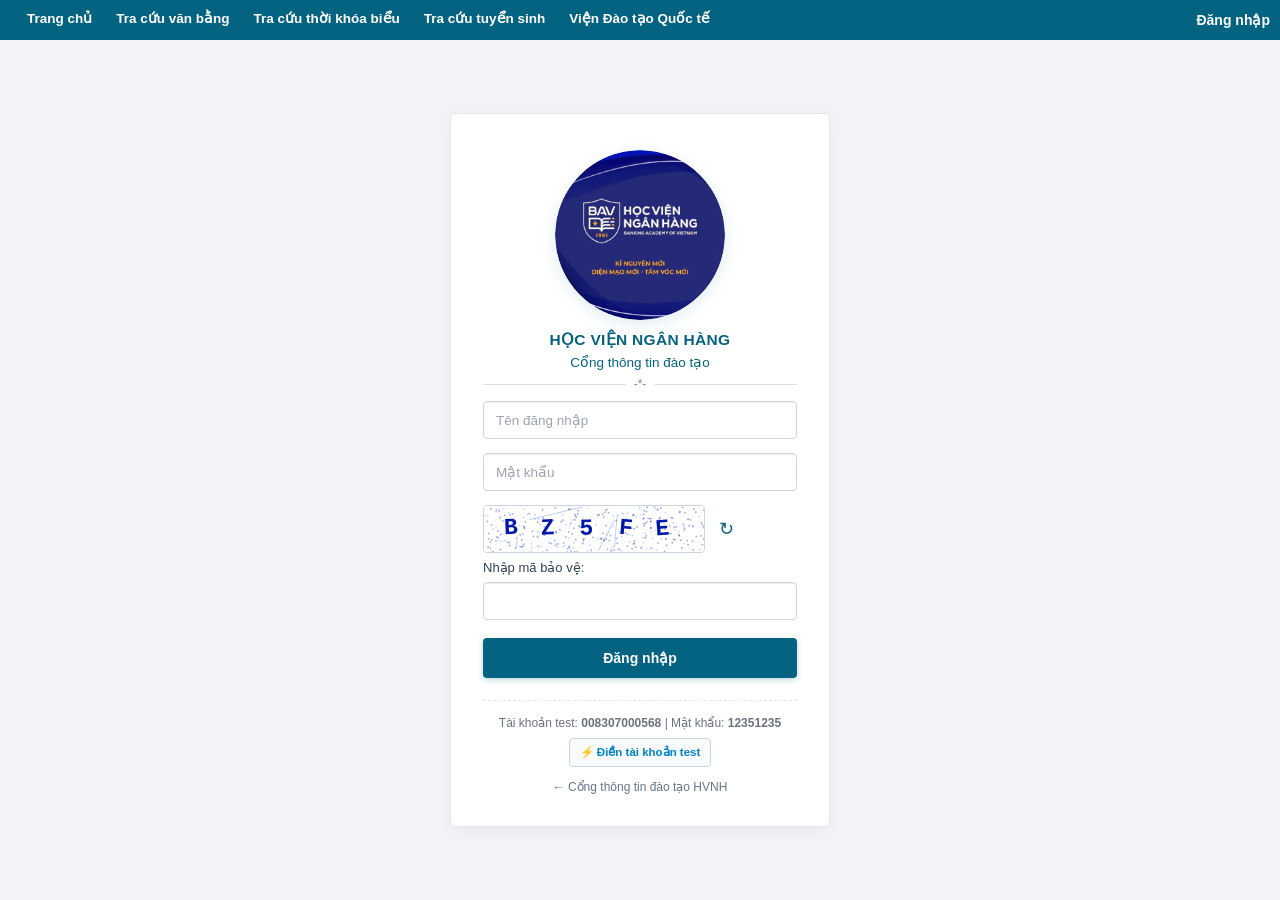
==== commit ceab8074: "fix(portal): update Chuyen can and Lich hoc to match user photos 100%" ====
--- a/login.html
+++ b/login.html
@@ -8,7 +8,7 @@
     
     <!-- Bootstrap CSS -->
     <link rel="stylesheet" href="https://maxcdn.bootstrapcdn.com/bootstrap/3.4.1/css/bootstrap.min.css">
-    <link rel="stylesheet" href="assets/css/style.css?v=3.0" />
+    <link rel="stylesheet" href="assets/css/style.css?v=3.1" />
 
     <!-- jQuery & Bootstrap JS -->
     <script src="https://ajax.googleapis.com/ajax/libs/jquery/3.6.0/jquery.min.js"></script>
@@ -558,7 +558,7 @@
     </div>
 
     <!-- Application Data -->
-    <script src="assets/js/data.js?v=3.0"></script>
+    <script src="assets/js/data.js?v=3.1"></script>
     <script>
         let isLoggingIn = false;
 
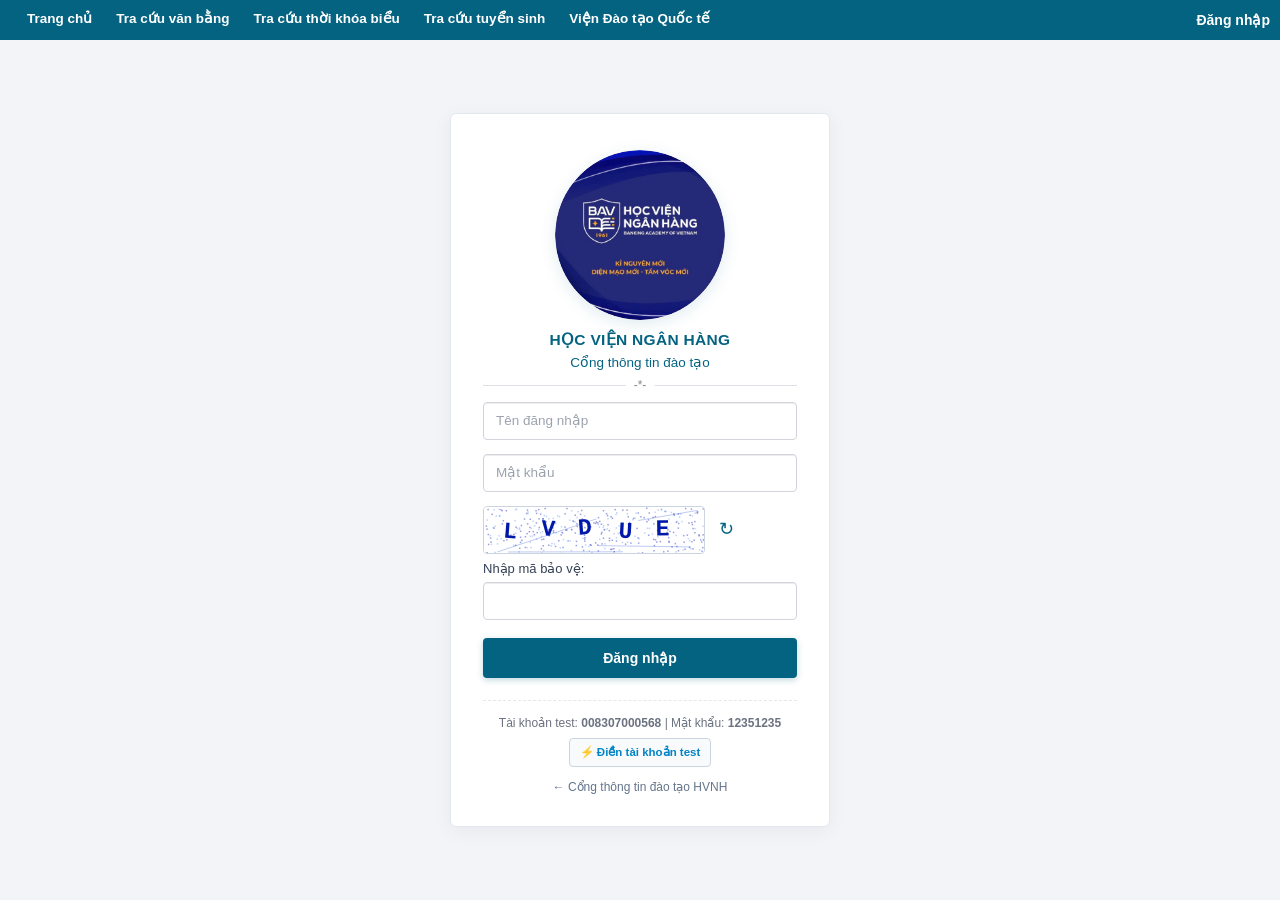
==== commit aeecb991: "fix(sidebar): completely remove active indicator on menu click" ====
--- a/login.html
+++ b/login.html
@@ -8,7 +8,7 @@
     
     <!-- Bootstrap CSS -->
     <link rel="stylesheet" href="https://maxcdn.bootstrapcdn.com/bootstrap/3.4.1/css/bootstrap.min.css">
-    <link rel="stylesheet" href="assets/css/style.css?v=3.1" />
+    <link rel="stylesheet" href="assets/css/style.css?v=3.2" />
 
     <!-- jQuery & Bootstrap JS -->
     <script src="https://ajax.googleapis.com/ajax/libs/jquery/3.6.0/jquery.min.js"></script>
--- a/assets/css/style.css
+++ b/assets/css/style.css
@@ -30,7 +30,10 @@
     overflow-x: hidden;
 }
 
-input, button, select, textarea {
+input,
+button,
+select,
+textarea {
     font-family: "Helvetica Neue", Helvetica, Arial, sans-serif;
 }
 
@@ -40,9 +43,14 @@
     transition: color 0.15s ease-in-out;
 }
 
-a:hover, a:focus {
+a:hover {
     color: #23527c;
-    text-decoration: underline;
+}
+
+a:focus,
+a:active {
+    outline: none !important;
+    box-shadow: none !important;
 }
 
 /* Container wrapper matching online.hvnh.edu.vn */
@@ -101,7 +109,7 @@
     min-height: 40px !important;
 }
 
-#header .navbar-nav > li > a {
+#header .navbar-nav>li>a {
     padding-top: 9px !important;
     padding-bottom: 5px !important;
     padding-left: 12px !important;
@@ -171,8 +179,8 @@
 .user-nav-link:active,
 .user-nav-link.active,
 .user-nav-link.is-open,
-.user-nav-item.open > .user-nav-link,
-.user-nav-item.open > .user-nav-link .user-display-name {
+.user-nav-item.open>.user-nav-link,
+.user-nav-item.open>.user-nav-link .user-display-name {
     color: #ffa500 !important;
     background-color: transparent !important;
     text-decoration: none !important;
@@ -193,13 +201,13 @@
     z-index: 1050 !important;
 }
 
-.user-nav-dropdown > li {
+.user-nav-dropdown>li {
     list-style: none !important;
     margin: 0 !important;
     padding: 0 !important;
 }
 
-.user-nav-dropdown > li > a {
+.user-nav-dropdown>li>a {
     color: #ffffff !important;
     font-weight: bold !important;
     font-size: 13.5px !important;
@@ -212,8 +220,8 @@
     transition: background-color 0.15s ease, color 0.15s ease;
 }
 
-.user-nav-dropdown > li > a:hover,
-.user-nav-dropdown > li > a:focus {
+.user-nav-dropdown>li>a:hover,
+.user-nav-dropdown>li>a:focus {
     background-color: #044b62 !important;
     color: #ffffff !important;
     text-decoration: none !important;
@@ -424,7 +432,7 @@
 }
 
 /* Logged-in User Nav Item */
-.user-nav-item > a {
+.user-nav-item>a {
     color: #fff !important;
     font-weight: bold !important;
     font-size: 14px !important;
@@ -439,17 +447,17 @@
     border: none !important;
     min-width: 170px !important;
     margin-top: 1px !important;
-    box-shadow: 0 4px 12px rgba(0,0,0,0.15);
-}
-
-.user-nav-dropdown > li > a {
+    box-shadow: 0 4px 12px rgba(0, 0, 0, 0.15);
+}
+
+.user-nav-dropdown>li>a {
     color: #ffffff !important;
     padding: 8px 16px !important;
     font-size: 13px !important;
     font-weight: 500 !important;
 }
 
-.user-nav-dropdown > li > a:hover {
+.user-nav-dropdown>li>a:hover {
     background-color: #034b63 !important;
     color: #ffa500 !important;
 }
@@ -530,7 +538,7 @@
     background: #fffef9;
     border-radius: 4px;
     position: relative;
-    box-shadow: 0 4px 15px rgba(0,0,0,0.1);
+    box-shadow: 0 4px 15px rgba(0, 0, 0, 0.1);
 }
 
 .degree-card::after {
@@ -683,7 +691,7 @@
 
 .maindivtb .divcontent:hover {
     transform: translateY(-2px);
-    box-shadow: 0 3px 8px rgba(0,0,0,0.08);
+    box-shadow: 0 3px 8px rgba(0, 0, 0, 0.08);
 }
 
 .maindivtb .divcontent b {
@@ -844,7 +852,8 @@
     width: 250px;
     min-width: 250px;
     max-width: 250px;
-    background-color: #edeae2; /* Exact warm beige-grey from photo */
+    background-color: #edeae2;
+    /* Exact warm beige-grey from photo */
     border-right: 1px solid #d5d1c7;
     padding-bottom: 30px;
     box-sizing: border-box;
@@ -898,7 +907,7 @@
     padding: 2px 0 4px 10px;
 }
 
-.portal-sidebar-nav > li {
+.portal-sidebar-nav>li {
     position: relative;
     padding-left: 18px;
     line-height: 27px;
@@ -907,7 +916,7 @@
 }
 
 /* Vertical dotted tree line */
-.portal-sidebar-nav > li::before {
+.portal-sidebar-nav>li::before {
     content: "";
     position: absolute;
     left: 4px;
@@ -918,13 +927,13 @@
 }
 
 /* For last item in group, cut vertical line at halfway point */
-.portal-sidebar-nav > li:last-child::before {
+.portal-sidebar-nav>li:last-child::before {
     height: 14px;
     bottom: auto;
 }
 
 /* Horizontal dotted tree branch */
-.portal-sidebar-nav > li::after {
+.portal-sidebar-nav>li::after {
     content: "";
     position: absolute;
     left: 4px;
@@ -934,7 +943,7 @@
     border-bottom: 1px dotted #8c8c8c;
 }
 
-.portal-sidebar-nav > li > a {
+.portal-sidebar-nav>li>a {
     color: #333333;
     text-decoration: none;
     font-size: 13px;
@@ -954,7 +963,7 @@
     box-shadow: none !important;
 }
 
-.portal-sidebar-nav > li > a:hover {
+.portal-sidebar-nav>li>a:hover {
     color: #056382;
     text-decoration: underline;
     background: transparent !important;
@@ -964,15 +973,18 @@
     box-shadow: none !important;
 }
 
-.portal-sidebar-nav > li > a.active,
-.portal-sidebar-nav > li.active > a {
-    font-weight: bold;
-    color: #056382;
+.portal-sidebar-nav>li>a.active,
+.portal-sidebar-nav>li.active>a,
+.portal-sidebar-nav>li>a:focus,
+.portal-sidebar-nav>li>a:active {
+    font-weight: normal !important;
+    color: #333333 !important;
     background: transparent !important;
     background-color: transparent !important;
     outline: none !important;
     border: none !important;
     box-shadow: none !important;
+    text-decoration: none !important;
 }
 
 /* Right Main Content Panel */
@@ -1018,19 +1030,43 @@
     transform-origin: center;
 }
 
-.portal-dot-spinner-svg .p-dot-1 { animation-delay: 0s; }
-.portal-dot-spinner-svg .p-dot-2 { animation-delay: -0.7s; }
-.portal-dot-spinner-svg .p-dot-3 { animation-delay: -0.6s; }
-.portal-dot-spinner-svg .p-dot-4 { animation-delay: -0.5s; }
-.portal-dot-spinner-svg .p-dot-5 { animation-delay: -0.4s; }
-.portal-dot-spinner-svg .p-dot-6 { animation-delay: -0.3s; }
-.portal-dot-spinner-svg .p-dot-7 { animation-delay: -0.2s; }
-.portal-dot-spinner-svg .p-dot-8 { animation-delay: -0.1s; }
+.portal-dot-spinner-svg .p-dot-1 {
+    animation-delay: 0s;
+}
+
+.portal-dot-spinner-svg .p-dot-2 {
+    animation-delay: -0.7s;
+}
+
+.portal-dot-spinner-svg .p-dot-3 {
+    animation-delay: -0.6s;
+}
+
+.portal-dot-spinner-svg .p-dot-4 {
+    animation-delay: -0.5s;
+}
+
+.portal-dot-spinner-svg .p-dot-5 {
+    animation-delay: -0.4s;
+}
+
+.portal-dot-spinner-svg .p-dot-6 {
+    animation-delay: -0.3s;
+}
+
+.portal-dot-spinner-svg .p-dot-7 {
+    animation-delay: -0.2s;
+}
+
+.portal-dot-spinner-svg .p-dot-8 {
+    animation-delay: -0.1s;
+}
 
 @keyframes portalDotFade {
     0% {
         opacity: 1;
     }
+
     100% {
         opacity: 0.12;
     }
@@ -1135,7 +1171,7 @@
     z-index: 9999;
     min-width: 280px;
     max-width: 400px;
-    box-shadow: 0 4px 12px rgba(0,0,0,0.15);
+    box-shadow: 0 4px 12px rgba(0, 0, 0, 0.15);
     border-radius: 4px;
     animation: slideInRight 0.3s ease-out;
 }
@@ -1145,6 +1181,7 @@
         transform: translateX(100%);
         opacity: 0;
     }
+
     to {
         transform: translateX(0);
         opacity: 1;
@@ -1153,31 +1190,38 @@
 
 /* Responsive adjustments */
 @media (max-width: 768px) {
-    .navbar-hvnh .navbar-nav > li > a {
+    .navbar-hvnh .navbar-nav>li>a {
         padding: 10px 15px;
     }
+
     .degree-field {
         flex-direction: column;
     }
+
     .degree-label {
         width: 100%;
         margin-bottom: 2px;
     }
+
     .maindivtb .thu {
         width: 60px;
         font-size: 12px;
     }
+
     .maindivtb td {
         padding: 4px;
         font-size: 11px;
     }
+
     .maindivtb .divcontent {
         padding: 5px;
         font-size: 11px;
     }
+
     .footer {
         text-align: center;
     }
+
     .footer-logo {
         margin: 0 auto 15px auto;
     }
@@ -1205,7 +1249,7 @@
     flex-shrink: 0;
     background: #ffffff;
     border: 1px solid #c4d7e0;
-    box-shadow: 0 1px 3px rgba(0,0,0,0.05);
+    box-shadow: 0 1px 3px rgba(0, 0, 0, 0.05);
 }
 
 @media (max-width: 991px) {
@@ -1285,7 +1329,7 @@
     background: transparent !important;
     background-color: transparent !important;
     color: #004b63;
-    font-weight: 500;
+    font-weight: normal !important;
     text-decoration: underline !important;
     outline: none !important;
     border: none !important;
@@ -1294,20 +1338,23 @@
 
 .portal-sidebar-nav a.active,
 .portal-sidebar-nav a:focus,
-.portal-sidebar-nav a:active {
+.portal-sidebar-nav a:active,
+.portal-sidebar-nav li.active>a {
     background: transparent !important;
     background-color: transparent !important;
-    color: #004b63;
-    font-weight: bold;
+    color: #333333 !important;
+    font-weight: normal !important;
     outline: none !important;
     border: none !important;
     box-shadow: none !important;
     text-decoration: none !important;
 }
 
-.portal-sidebar-nav a.active::before {
-    color: #004b63;
-    font-weight: bold;
+.portal-sidebar-nav a.active::before,
+.portal-sidebar-nav a:focus::before,
+.portal-sidebar-nav a:active::before {
+    color: #8fa7b3 !important;
+    font-weight: normal !important;
 }
 
 /* Right Content Area */
@@ -1316,7 +1363,7 @@
     min-width: 0;
     background: #ffffff;
     border: 1px solid #c4d7e0;
-    box-shadow: 0 1px 3px rgba(0,0,0,0.05);
+    box-shadow: 0 1px 3px rgba(0, 0, 0, 0.05);
 }
 
 .portal-header-bar {
@@ -1667,9 +1714,20 @@
 }
 
 @keyframes barIndeterminate {
-    0% { left: -45%; width: 35%; }
-    50% { left: 25%; width: 60%; }
-    100% { left: 100%; width: 45%; }
+    0% {
+        left: -45%;
+        width: 35%;
+    }
+
+    50% {
+        left: 25%;
+        width: 60%;
+    }
+
+    100% {
+        left: 100%;
+        width: 45%;
+    }
 }
 
 @keyframes cardEntrance {
@@ -1677,6 +1735,7 @@
         opacity: 0;
         transform: translateY(18px) scale(0.98);
     }
+
     to {
         opacity: 1;
         transform: translateY(0) scale(1);
@@ -1684,9 +1743,23 @@
 }
 
 @keyframes cardShake {
-    0%, 100% { transform: translateX(0); }
-    15%, 45%, 75% { transform: translateX(-8px); }
-    30%, 60%, 90% { transform: translateX(8px); }
+
+    0%,
+    100% {
+        transform: translateX(0);
+    }
+
+    15%,
+    45%,
+    75% {
+        transform: translateX(-8px);
+    }
+
+    30%,
+    60%,
+    90% {
+        transform: translateX(8px);
+    }
 }
 
 .btn-login {
@@ -1735,8 +1808,13 @@
 }
 
 @keyframes btnShimmer {
-    0% { background-position: 100% 0; }
-    100% { background-position: -100% 0; }
+    0% {
+        background-position: 100% 0;
+    }
+
+    100% {
+        background-position: -100% 0;
+    }
 }
 
 .btn-login.is-success {
@@ -1753,9 +1831,21 @@
 }
 
 @keyframes btnWiggle {
-    0%, 100% { transform: translateX(0); }
-    20%, 60% { transform: translateX(-5px); }
-    40%, 80% { transform: translateX(5px); }
+
+    0%,
+    100% {
+        transform: translateX(0);
+    }
+
+    20%,
+    60% {
+        transform: translateX(-5px);
+    }
+
+    40%,
+    80% {
+        transform: translateX(5px);
+    }
 }
 
 .btn-spinner {
@@ -1770,7 +1860,9 @@
 }
 
 @keyframes btnRotate {
-    to { transform: rotate(360deg); }
+    to {
+        transform: rotate(360deg);
+    }
 }
 
 .btn-checkmark {
@@ -1792,7 +1884,9 @@
 }
 
 @keyframes checkmarkDraw {
-    to { stroke-dashoffset: 0; }
+    to {
+        stroke-dashoffset: 0;
+    }
 }
 
 .ripple-circle {
@@ -2262,6 +2356,4 @@
     color: #ffffff;
     border-color: #163b65;
     font-weight: 600;
-}
-
-
+}
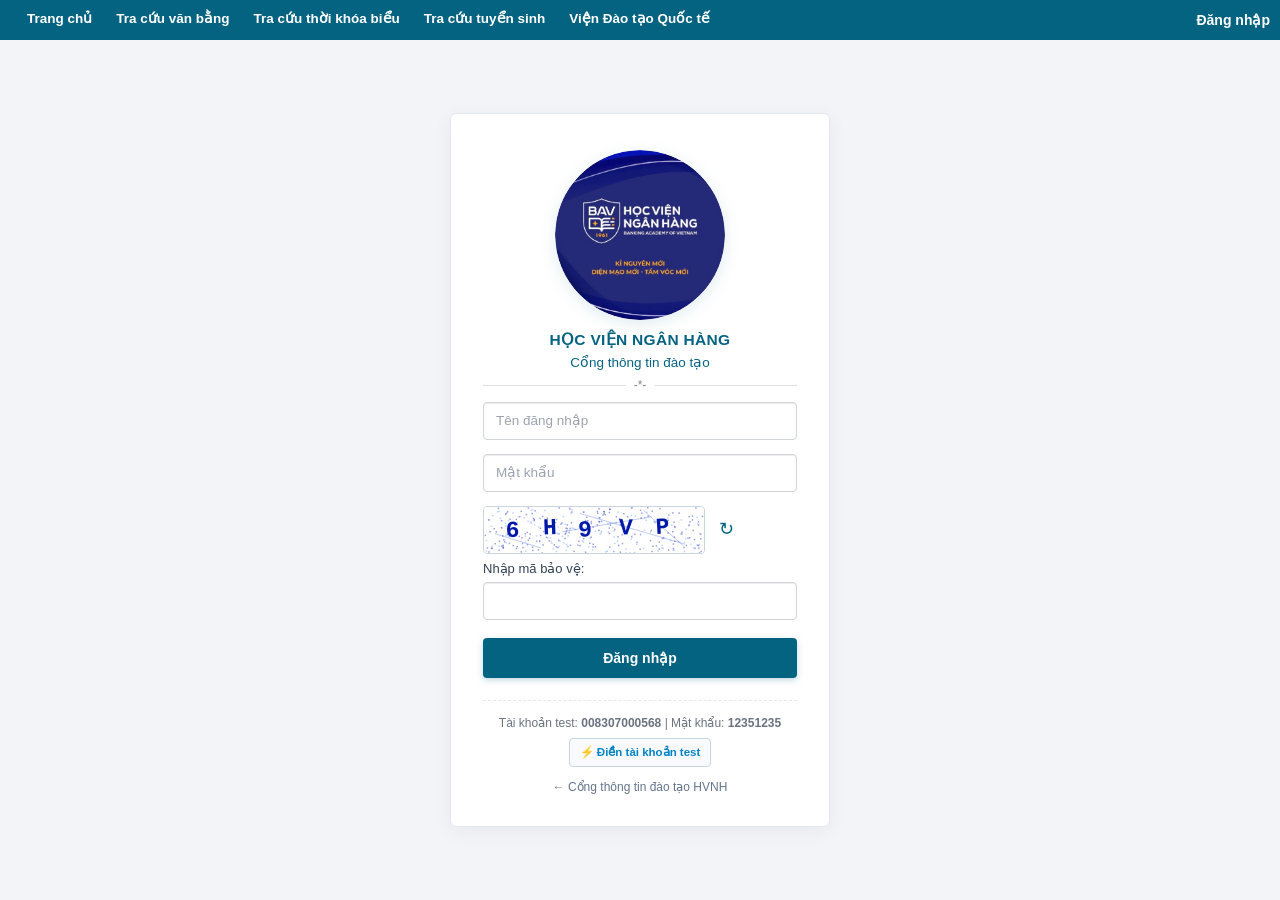
==== commit abb7e0bb: "feat(nav): restore lookup pages content for degree, timetable, and admissions" ====
--- a/login.html
+++ b/login.html
@@ -8,7 +8,7 @@
     
     <!-- Bootstrap CSS -->
     <link rel="stylesheet" href="https://maxcdn.bootstrapcdn.com/bootstrap/3.4.1/css/bootstrap.min.css">
-    <link rel="stylesheet" href="assets/css/style.css?v=3.2" />
+    <link rel="stylesheet" href="assets/css/style.css?v=3.4" />
 
     <!-- jQuery & Bootstrap JS -->
     <script src="https://ajax.googleapis.com/ajax/libs/jquery/3.6.0/jquery.min.js"></script>
@@ -486,9 +486,9 @@
             <div class="navbar-collapse collapse" id="menu" style="color: black !important">
                 <ul class="nav navbar-nav">
                     <li><a href="index.html#/">Trang chủ</a></li>
-                    <li><a href="javascript:void(0)">Tra cứu văn bằng</a></li>
-                    <li><a href="javascript:void(0)">Tra cứu thời khóa biểu</a></li>
-                    <li><a href="javascript:void(0)">Tra cứu tuyển sinh</a></li>
+                    <li><a href="index.html#/tra-cuu-van-bang">Tra cứu văn bằng</a></li>
+                    <li><a href="index.html#/tra-cuu-tkb">Tra cứu thời khóa biểu</a></li>
+                    <li><a href="index.html#/tra-cuu-tuyen-sinh">Tra cứu tuyển sinh</a></li>
                     <li><a href="index.html#/home/vien-quoc-te">Viện Đào tạo Quốc tế</a></li>
                 </ul>
 
--- a/assets/css/style.css
+++ b/assets/css/style.css
@@ -127,9 +127,14 @@
     text-decoration: none !important;
 }
 
-#menu ul li a:focus {
+#menu ul li a:focus,
+#menu ul li a:active,
+#menu ul li.active a {
     color: #fff !important;
     background-color: transparent !important;
+    outline: none !important;
+    box-shadow: none !important;
+    text-decoration: none !important;
 }
 
 .dropdown.stylecolor span a {
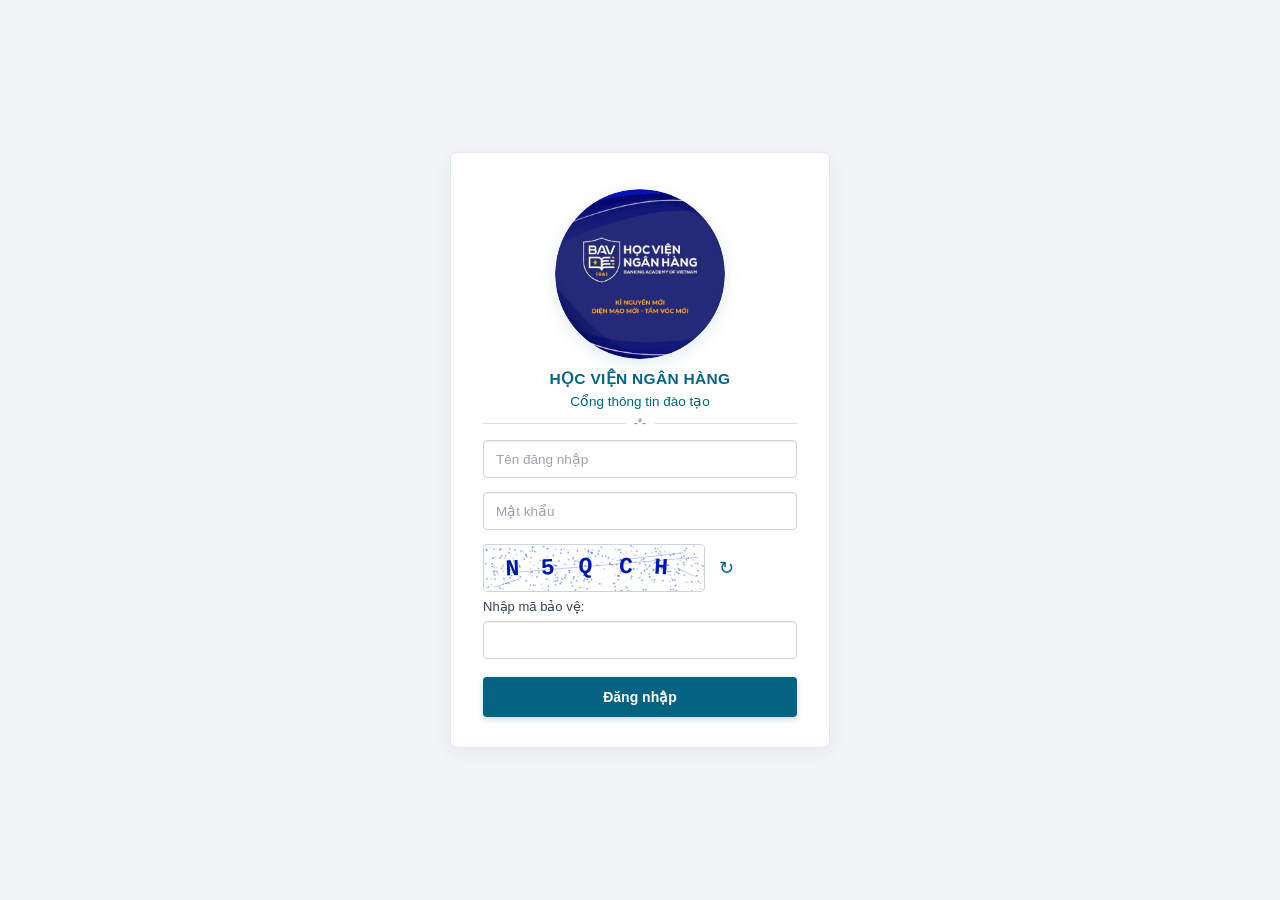
==== commit a26f3e46: "update: remove navbar from login page" ====
--- a/login.html
+++ b/login.html
@@ -1,11 +1,12 @@
 <!DOCTYPE html>
 <html lang="vi">
+
 <head>
     <meta charset="utf-8" />
     <meta name="viewport" content="width=device-width, initial-scale=1.0" />
     <title>Đăng nhập - Cổng thông tin đào tạo - Học viện Ngân hàng</title>
     <link rel="shortcut icon" href="assets/logo/logo.png" type="image/x-icon" />
-    
+
     <!-- Bootstrap CSS -->
     <link rel="stylesheet" href="https://maxcdn.bootstrapcdn.com/bootstrap/3.4.1/css/bootstrap.min.css">
     <link rel="stylesheet" href="assets/css/style.css?v=3.4" />
@@ -40,7 +41,10 @@
             padding: 30px 15px;
         }
 
-        input, button, select, textarea {
+        input,
+        button,
+        select,
+        textarea {
             font-family: "Helvetica Neue", Helvetica, Arial, sans-serif;
         }
 
@@ -102,9 +106,20 @@
         }
 
         @keyframes barIndeterminate {
-            0% { left: -45%; width: 35%; }
-            50% { left: 25%; width: 60%; }
-            100% { left: 100%; width: 45%; }
+            0% {
+                left: -45%;
+                width: 35%;
+            }
+
+            50% {
+                left: 25%;
+                width: 60%;
+            }
+
+            100% {
+                left: 100%;
+                width: 45%;
+            }
         }
 
         @keyframes cardEntrance {
@@ -112,6 +127,7 @@
                 opacity: 0;
                 transform: translateY(18px) scale(0.98);
             }
+
             to {
                 opacity: 1;
                 transform: translateY(0) scale(1);
@@ -119,9 +135,23 @@
         }
 
         @keyframes cardShake {
-            0%, 100% { transform: translateX(0); }
-            15%, 45%, 75% { transform: translateX(-8px); }
-            30%, 60%, 90% { transform: translateX(8px); }
+
+            0%,
+            100% {
+                transform: translateX(0);
+            }
+
+            15%,
+            45%,
+            75% {
+                transform: translateX(-8px);
+            }
+
+            30%,
+            60%,
+            90% {
+                transform: translateX(8px);
+            }
         }
 
         .logo-box {
@@ -231,7 +261,7 @@
             border-radius: 4px;
             background: #ffffff;
             cursor: pointer;
-            box-shadow: inset 0 1px 2px rgba(0,0,0,0.05);
+            box-shadow: inset 0 1px 2px rgba(0, 0, 0, 0.05);
             transition: opacity 0.2s ease;
         }
 
@@ -313,8 +343,13 @@
         }
 
         @keyframes btnShimmer {
-            0% { background-position: 100% 0; }
-            100% { background-position: -100% 0; }
+            0% {
+                background-position: 100% 0;
+            }
+
+            100% {
+                background-position: -100% 0;
+            }
         }
 
         /* Button Success State */
@@ -333,9 +368,21 @@
         }
 
         @keyframes btnWiggle {
-            0%, 100% { transform: translateX(0); }
-            20%, 60% { transform: translateX(-5px); }
-            40%, 80% { transform: translateX(5px); }
+
+            0%,
+            100% {
+                transform: translateX(0);
+            }
+
+            20%,
+            60% {
+                transform: translateX(-5px);
+            }
+
+            40%,
+            80% {
+                transform: translateX(5px);
+            }
         }
 
         /* Circular Spinner Icon */
@@ -351,7 +398,9 @@
         }
 
         @keyframes btnRotate {
-            to { transform: rotate(360deg); }
+            to {
+                transform: rotate(360deg);
+            }
         }
 
         /* Checkmark Icon */
@@ -374,7 +423,9 @@
         }
 
         @keyframes checkmarkDraw {
-            to { stroke-dashoffset: 0; }
+            to {
+                stroke-dashoffset: 0;
+            }
         }
 
         /* Ripple Effect */
@@ -409,6 +460,7 @@
                 opacity: 0;
                 transform: translateY(-8px);
             }
+
             to {
                 opacity: 1;
                 transform: translateY(0);
@@ -470,39 +522,8 @@
         }
     </style>
 </head>
+
 <body>
-    <!-- Top Header & Navbar matching homepage 100% -->
-    <header id="header">
-        <nav class="navbar navbar-default stylecolor" style="margin-bottom: 0;">
-            <div class="navbar-header">
-                <button type="button" class="navbar-toggle" data-toggle="collapse" data-target="#menu">
-                    <span class="sr-only">Toggle navigation</span>
-                    <span class="icon-bar"></span>
-                    <span class="icon-bar"></span>
-                    <span class="icon-bar"></span>
-                </button>
-            </div>
-
-            <div class="navbar-collapse collapse" id="menu" style="color: black !important">
-                <ul class="nav navbar-nav">
-                    <li><a href="index.html#/">Trang chủ</a></li>
-                    <li><a href="index.html#/tra-cuu-van-bang">Tra cứu văn bằng</a></li>
-                    <li><a href="index.html#/tra-cuu-tkb">Tra cứu thời khóa biểu</a></li>
-                    <li><a href="index.html#/tra-cuu-tuyen-sinh">Tra cứu tuyển sinh</a></li>
-                    <li><a href="index.html#/home/vien-quoc-te">Viện Đào tạo Quốc tế</a></li>
-                </ul>
-
-                <ul class="nav navbar-nav navbar-right">
-                    <li class="dropdown stylecolor" style="padding: 10px 10px 0px 0px">
-                        <span><a href="login.html">Đăng nhập</a></span>
-                        <ul class="dropdown-menu stylecolor">
-                            <div class="divider"></div>
-                        </ul>
-                    </li>
-                </ul>
-            </div>
-        </nav>
-    </header>
 
     <div class="login-page-body">
         <div class="login-card" id="loginCard">
@@ -511,50 +532,45 @@
                 <div class="card-loader-bar" id="cardLoaderBar"></div>
             </div>
 
-        <!-- Logo Học viện Ngân hàng (170px như web trường online.hvnh.edu.vn) -->
-        <div class="logo-box">
-            <img src="assets/logo/logo.png" alt="Học viện Ngân hàng" class="login-logo-img">
+            <!-- Logo Học viện Ngân hàng (170px như web trường online.hvnh.edu.vn) -->
+            <div class="logo-box">
+                <img src="assets/logo/logo.png" alt="Học viện Ngân hàng" class="login-logo-img">
+            </div>
+
+            <div class="school-title">HỌC VIỆN NGÂN HÀNG</div>
+            <div class="portal-subtitle">Cổng thông tin đào tạo</div>
+            <div class="login-divider"></div>
+
+            <div id="loginAlert" class="alert-box"></div>
+
+            <form id="frmLogin" onsubmit="handleLoginSubmit(event)">
+                <div class="form-group">
+                    <input type="text" class="form-control" id="txtUsername" placeholder="Tên đăng nhập" required
+                        autocomplete="username">
+                </div>
+
+                <div class="form-group">
+                    <input type="password" class="form-control" id="txtPassword" placeholder="Mật khẩu" required
+                        autocomplete="current-password">
+                </div>
+
+                <!-- Mã bảo vệ Captcha chuẩn web trường -->
+                <div class="captcha-wrapper">
+                    <div class="captcha-canvas-box">
+                        <canvas id="captchaCanvas" width="220" height="46" onclick="generateCaptcha()"
+                            title="Nhấp để đổi mã bảo vệ"></canvas>
+                        <button type="button" class="captcha-refresh-btn" onclick="generateCaptcha()"
+                            title="Đổi mã bảo vệ">↻</button>
+                    </div>
+                    <div class="captcha-label">Nhập mã bảo vệ:</div>
+                    <input type="text" class="form-control" id="txtCaptcha" placeholder="" autocomplete="off" required>
+                </div>
+
+                <button type="submit" class="btn-login" id="btnLogin">
+                    <span class="btn-text" id="btnText">Đăng nhập</span>
+                </button>
+            </form>
         </div>
-
-        <div class="school-title">HỌC VIỆN NGÂN HÀNG</div>
-        <div class="portal-subtitle">Cổng thông tin đào tạo</div>
-        <div class="login-divider"></div>
-
-        <div id="loginAlert" class="alert-box"></div>
-
-        <form id="frmLogin" onsubmit="handleLoginSubmit(event)">
-            <div class="form-group">
-                <input type="text" class="form-control" id="txtUsername" placeholder="Tên đăng nhập" required autocomplete="username">
-            </div>
-            
-            <div class="form-group">
-                <input type="password" class="form-control" id="txtPassword" placeholder="Mật khẩu" required autocomplete="current-password">
-            </div>
-
-            <!-- Mã bảo vệ Captcha chuẩn web trường -->
-            <div class="captcha-wrapper">
-                <div class="captcha-canvas-box">
-                    <canvas id="captchaCanvas" width="220" height="46" onclick="generateCaptcha()" title="Nhấp để đổi mã bảo vệ"></canvas>
-                    <button type="button" class="captcha-refresh-btn" onclick="generateCaptcha()" title="Đổi mã bảo vệ">↻</button>
-                </div>
-                <div class="captcha-label">Nhập mã bảo vệ:</div>
-                <input type="text" class="form-control" id="txtCaptcha" placeholder="" autocomplete="off" required>
-            </div>
-
-            <button type="submit" class="btn-login" id="btnLogin">
-                <span class="btn-text" id="btnText">Đăng nhập</span>
-            </button>
-        </form>
-
-        <div class="test-helper">
-            <div>Tài khoản test: <strong>008307000568</strong> | Mật khẩu: <strong>12351235</strong></div>
-            <button type="button" class="test-btn" onclick="fillTestAccount()">
-                ⚡ Điền tài khoản test
-            </button>
-            <br>
-            <a href="index.html#/" class="back-home">← Cổng thông tin đào tạo HVNH</a>
-        </div>
-    </div>
     </div>
 
     <!-- Application Data -->
@@ -768,4 +784,5 @@
         }
     </script>
 </body>
-</html>
+
+</html>
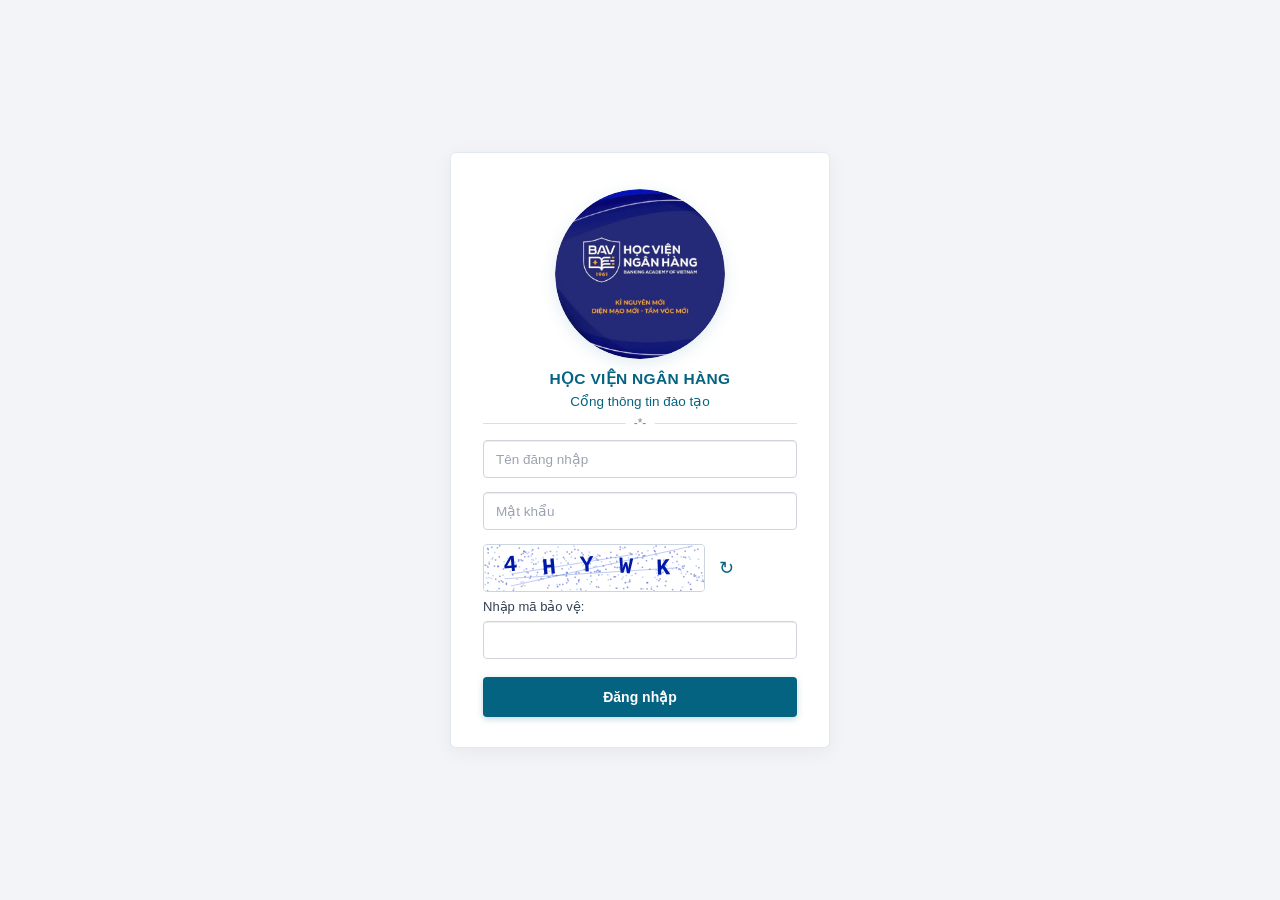
==== commit 918a1667: "fix code thong tin" ====
--- a/login.html
+++ b/login.html
@@ -574,7 +574,7 @@
     </div>
 
     <!-- Application Data -->
-    <script src="assets/js/data.js?v=3.1"></script>
+    <script src="assets/js/data.js?v=3.5s"></script>
     <script>
         let isLoggingIn = false;
 
